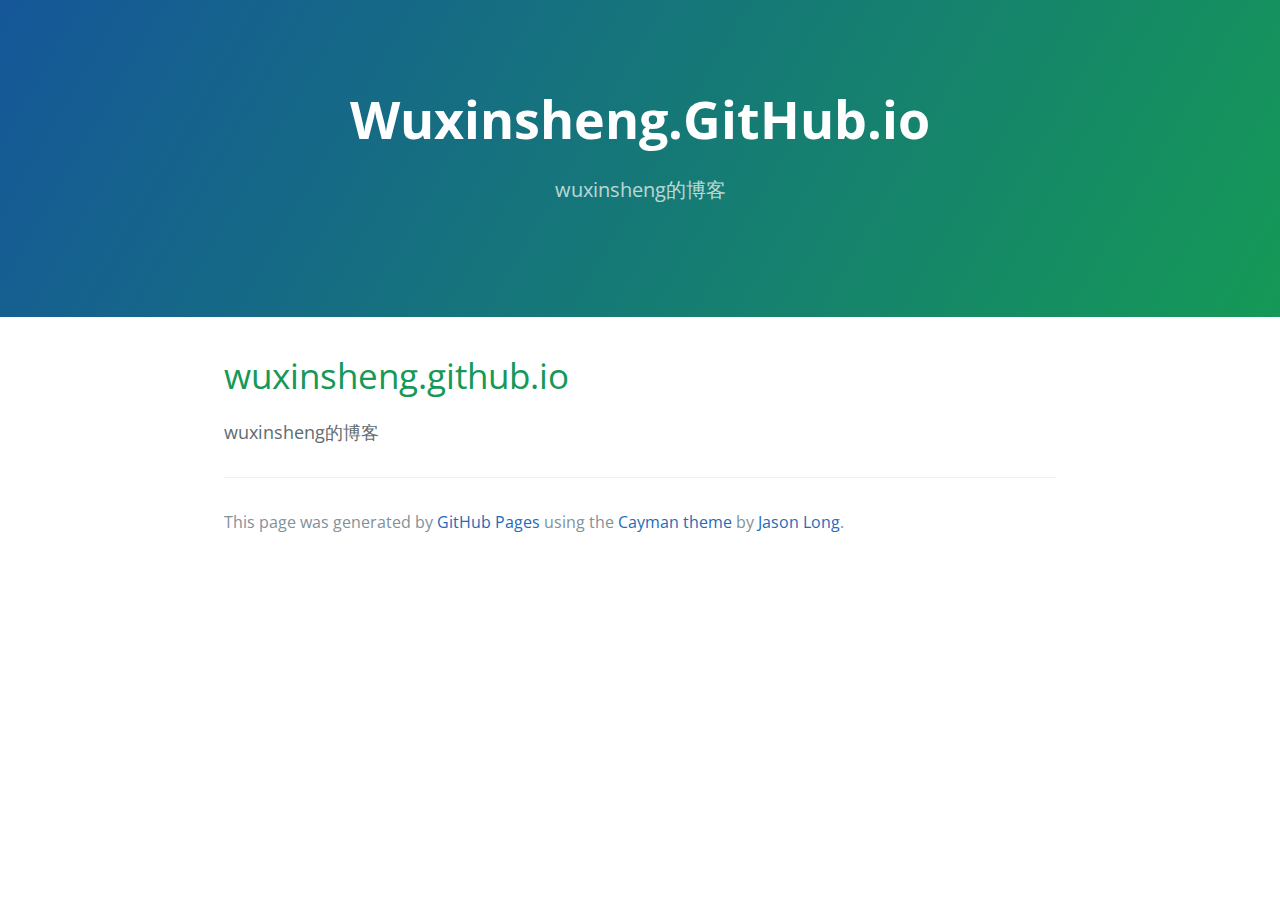
==== index.html @ 2606bebb "Replace master branch with page content via GitHub" ====
<!DOCTYPE html>
<html lang="en-us">
  <head>
    <meta charset="UTF-8">
    <title>Wuxinsheng.GitHub.io by wuxinsheng</title>
    <meta name="viewport" content="width=device-width, initial-scale=1">
    <link rel="stylesheet" type="text/css" href="stylesheets/normalize.css" media="screen">
    <link href='https://fonts.googleapis.com/css?family=Open+Sans:400,700' rel='stylesheet' type='text/css'>
    <link rel="stylesheet" type="text/css" href="stylesheets/stylesheet.css" media="screen">
    <link rel="stylesheet" type="text/css" href="stylesheets/github-light.css" media="screen">
  </head>
  <body>
    <section class="page-header">
      <h1 class="project-name">Wuxinsheng.GitHub.io</h1>
      <h2 class="project-tagline">wuxinsheng的博客</h2>
    </section>

    <section class="main-content">
      <h1>
<a id="wuxinshenggithubio" class="anchor" href="#wuxinshenggithubio" aria-hidden="true"><span aria-hidden="true" class="octicon octicon-link"></span></a>wuxinsheng.github.io</h1>

<p>wuxinsheng的博客</p>

      <footer class="site-footer">

        <span class="site-footer-credits">This page was generated by <a href="https://pages.github.com">GitHub Pages</a> using the <a href="https://github.com/jasonlong/cayman-theme">Cayman theme</a> by <a href="https://twitter.com/jasonlong">Jason Long</a>.</span>
      </footer>

    </section>

  
  </body>
</html>
---- stylesheets/stylesheet.css ----
* {
  box-sizing: border-box; }

body {
  padding: 0;
  margin: 0;
  font-family: "Open Sans", "Helvetica Neue", Helvetica, Arial, sans-serif;
  font-size: 16px;
  line-height: 1.5;
  color: #606c71; }

a {
  color: #1e6bb8;
  text-decoration: none; }
  a:hover {
    text-decoration: underline; }

.btn {
  display: inline-block;
  margin-bottom: 1rem;
  color: rgba(255, 255, 255, 0.7);
  background-color: rgba(255, 255, 255, 0.08);
  border-color: rgba(255, 255, 255, 0.2);
  border-style: solid;
  border-width: 1px;
  border-radius: 0.3rem;
  transition: color 0.2s, background-color 0.2s, border-color 0.2s; }
  .btn + .btn {
    margin-left: 1rem; }

.btn:hover {
  color: rgba(255, 255, 255, 0.8);
  text-decoration: none;
  background-color: rgba(255, 255, 255, 0.2);
  border-color: rgba(255, 255, 255, 0.3); }

@media screen and (min-width: 64em) {
  .btn {
    padding: 0.75rem 1rem; } }

@media screen and (min-width: 42em) and (max-width: 64em) {
  .btn {
    padding: 0.6rem 0.9rem;
    font-size: 0.9rem; } }

@media screen and (max-width: 42em) {
  .btn {
    display: block;
    width: 100%;
    padding: 0.75rem;
    font-size: 0.9rem; }
    .btn + .btn {
      margin-top: 1rem;
      margin-left: 0; } }

.page-header {
  color: #fff;
  text-align: center;
  background-color: #159957;
  background-image: linear-gradient(120deg, #155799, #159957); }

@media screen and (min-width: 64em) {
  .page-header {
    padding: 5rem 6rem; } }

@media screen and (min-width: 42em) and (max-width: 64em) {
  .page-header {
    padding: 3rem 4rem; } }

@media screen and (max-width: 42em) {
  .page-header {
    padding: 2rem 1rem; } }

.project-name {
  margin-top: 0;
  margin-bottom: 0.1rem; }

@media screen and (min-width: 64em) {
  .project-name {
    font-size: 3.25rem; } }

@media screen and (min-width: 42em) and (max-width: 64em) {
  .project-name {
    font-size: 2.25rem; } }

@media screen and (max-width: 42em) {
  .project-name {
    font-size: 1.75rem; } }

.project-tagline {
  margin-bottom: 2rem;
  font-weight: normal;
  opacity: 0.7; }

@media screen and (min-width: 64em) {
  .project-tagline {
    font-size: 1.25rem; } }

@media screen and (min-width: 42em) and (max-width: 64em) {
  .project-tagline {
    font-size: 1.15rem; } }

@media screen and (max-width: 42em) {
  .project-tagline {
    font-size: 1rem; } }

.main-content :first-child {
  margin-top: 0; }
.main-content img {
  max-width: 100%; }
.main-content h1, .main-content h2, .main-content h3, .main-content h4, .main-content h5, .main-content h6 {
  margin-top: 2rem;
  margin-bottom: 1rem;
  font-weight: normal;
  color: #159957; }
.main-content p {
  margin-bottom: 1em; }
.main-content code {
  padding: 2px 4px;
  font-family: Consolas, "Liberation Mono", Menlo, Courier, monospace;
  font-size: 0.9rem;
  color: #383e41;
  background-color: #f3f6fa;
  border-radius: 0.3rem; }
.main-content pre {
  padding: 0.8rem;
  margin-top: 0;
  margin-bottom: 1rem;
  font: 1rem Consolas, "Liberation Mono", Menlo, Courier, monospace;
  color: #567482;
  word-wrap: normal;
  background-color: #f3f6fa;
  border: solid 1px #dce6f0;
  border-radius: 0.3rem; }
  .main-content pre > code {
    padding: 0;
    margin: 0;
    font-size: 0.9rem;
    color: #567482;
    word-break: normal;
    white-space: pre;
    background: transparent;
    border: 0; }
.main-content .highlight {
  margin-bottom: 1rem; }
  .main-content .highlight pre {
    margin-bottom: 0;
    word-break: normal; }
.main-content .highlight pre, .main-content pre {
  padding: 0.8rem;
  overflow: auto;
  font-size: 0.9rem;
  line-height: 1.45;
  border-radius: 0.3rem; }
.main-content pre code, .main-content pre tt {
  display: inline;
  max-width: initial;
  padding: 0;
  margin: 0;
  overflow: initial;
  line-height: inherit;
  word-wrap: normal;
  background-color: transparent;
  border: 0; }
  .main-content pre code:before, .main-content pre code:after, .main-content pre tt:before, .main-content pre tt:after {
    content: normal; }
.main-content ul, .main-content ol {
  margin-top: 0; }
.main-content blockquote {
  padding: 0 1rem;
  margin-left: 0;
  color: #819198;
  border-left: 0.3rem solid #dce6f0; }
  .main-content blockquote > :first-child {
    margin-top: 0; }
  .main-content blockquote > :last-child {
    margin-bottom: 0; }
.main-content table {
  display: block;
  width: 100%;
  overflow: auto;
  word-break: normal;
  word-break: keep-all; }
  .main-content table th {
    font-weight: bold; }
  .main-content table th, .main-content table td {
    padding: 0.5rem 1rem;
    border: 1px solid #e9ebec; }
.main-content dl {
  padding: 0; }
  .main-content dl dt {
    padding: 0;
    margin-top: 1rem;
    font-size: 1rem;
    font-weight: bold; }
  .main-content dl dd {
    padding: 0;
    margin-bottom: 1rem; }
.main-content hr {
  height: 2px;
  padding: 0;
  margin: 1rem 0;
  background-color: #eff0f1;
  border: 0; }

@media screen and (min-width: 64em) {
  .main-content {
    max-width: 64rem;
    padding: 2rem 6rem;
    margin: 0 auto;
    font-size: 1.1rem; } }

@media screen and (min-width: 42em) and (max-width: 64em) {
  .main-content {
    padding: 2rem 4rem;
    font-size: 1.1rem; } }

@media screen and (max-width: 42em) {
  .main-content {
    padding: 2rem 1rem;
    font-size: 1rem; } }

.site-footer {
  padding-top: 2rem;
  margin-top: 2rem;
  border-top: solid 1px #eff0f1; }

.site-footer-owner {
  display: block;
  font-weight: bold; }

.site-footer-credits {
  color: #819198; }

@media screen and (min-width: 64em) {
  .site-footer {
    font-size: 1rem; } }

@media screen and (min-width: 42em) and (max-width: 64em) {
  .site-footer {
    font-size: 1rem; } }

@media screen and (max-width: 42em) {
  .site-footer {
    font-size: 0.9rem; } }
---- stylesheets/github-light.css ----
/*
   Copyright 2014 GitHub Inc.

   Licensed under the Apache License, Version 2.0 (the "License");
   you may not use this file except in compliance with the License.
   You may obtain a copy of the License at

       http://www.apache.org/licenses/LICENSE-2.0

   Unless required by applicable law or agreed to in writing, software
   distributed under the License is distributed on an "AS IS" BASIS,
   WITHOUT WARRANTIES OR CONDITIONS OF ANY KIND, either express or implied.
   See the License for the specific language governing permissions and
   limitations under the License.

*/

.pl-c /* comment */ {
  color: #969896;
}

.pl-c1      /* constant, markup.raw, meta.diff.header, meta.module-reference, meta.property-name, support, support.constant, support.variable, variable.other.constant */,
.pl-s .pl-v /* string variable */ {
  color: #0086b3;
}

.pl-e  /* entity */,
.pl-en /* entity.name */ {
  color: #795da3;
}

.pl-s .pl-s1 /* string source */,
.pl-smi      /* storage.modifier.import, storage.modifier.package, storage.type.java, variable.other, variable.parameter.function */ {
  color: #333;
}

.pl-ent /* entity.name.tag */ {
  color: #63a35c;
}

.pl-k /* keyword, storage, storage.type */ {
  color: #a71d5d;
}

.pl-pds              /* punctuation.definition.string, string.regexp.character-class */,
.pl-s                /* string */,
.pl-s .pl-pse .pl-s1 /* string punctuation.section.embedded source */,
.pl-sr               /* string.regexp */,
.pl-sr .pl-cce       /* string.regexp constant.character.escape */,
.pl-sr .pl-sra       /* string.regexp string.regexp.arbitrary-repitition */,
.pl-sr .pl-sre       /* string.regexp source.ruby.embedded */ {
  color: #183691;
}

.pl-v /* variable */ {
  color: #ed6a43;
}

.pl-id /* invalid.deprecated */ {
  color: #b52a1d;
}

.pl-ii /* invalid.illegal */ {
  background-color: #b52a1d;
  color: #f8f8f8;
}

.pl-sr .pl-cce /* string.regexp constant.character.escape */ {
  color: #63a35c;
  font-weight: bold;
}

.pl-ml /* markup.list */ {
  color: #693a17;
}

.pl-mh        /* markup.heading */,
.pl-mh .pl-en /* markup.heading entity.name */,
.pl-ms        /* meta.separator */ {
  color: #1d3e81;
  font-weight: bold;
}

.pl-mq /* markup.quote */ {
  color: #008080;
}

.pl-mi /* markup.italic */ {
  color: #333;
  font-style: italic;
}

.pl-mb /* markup.bold */ {
  color: #333;
  font-weight: bold;
}

.pl-md /* markup.deleted, meta.diff.header.from-file */ {
  background-color: #ffecec;
  color: #bd2c00;
}

.pl-mi1 /* markup.inserted, meta.diff.header.to-file */ {
  background-color: #eaffea;
  color: #55a532;
}

.pl-mdr /* meta.diff.range */ {
  color: #795da3;
  font-weight: bold;
}

.pl-mo /* meta.output */ {
  color: #1d3e81;
}
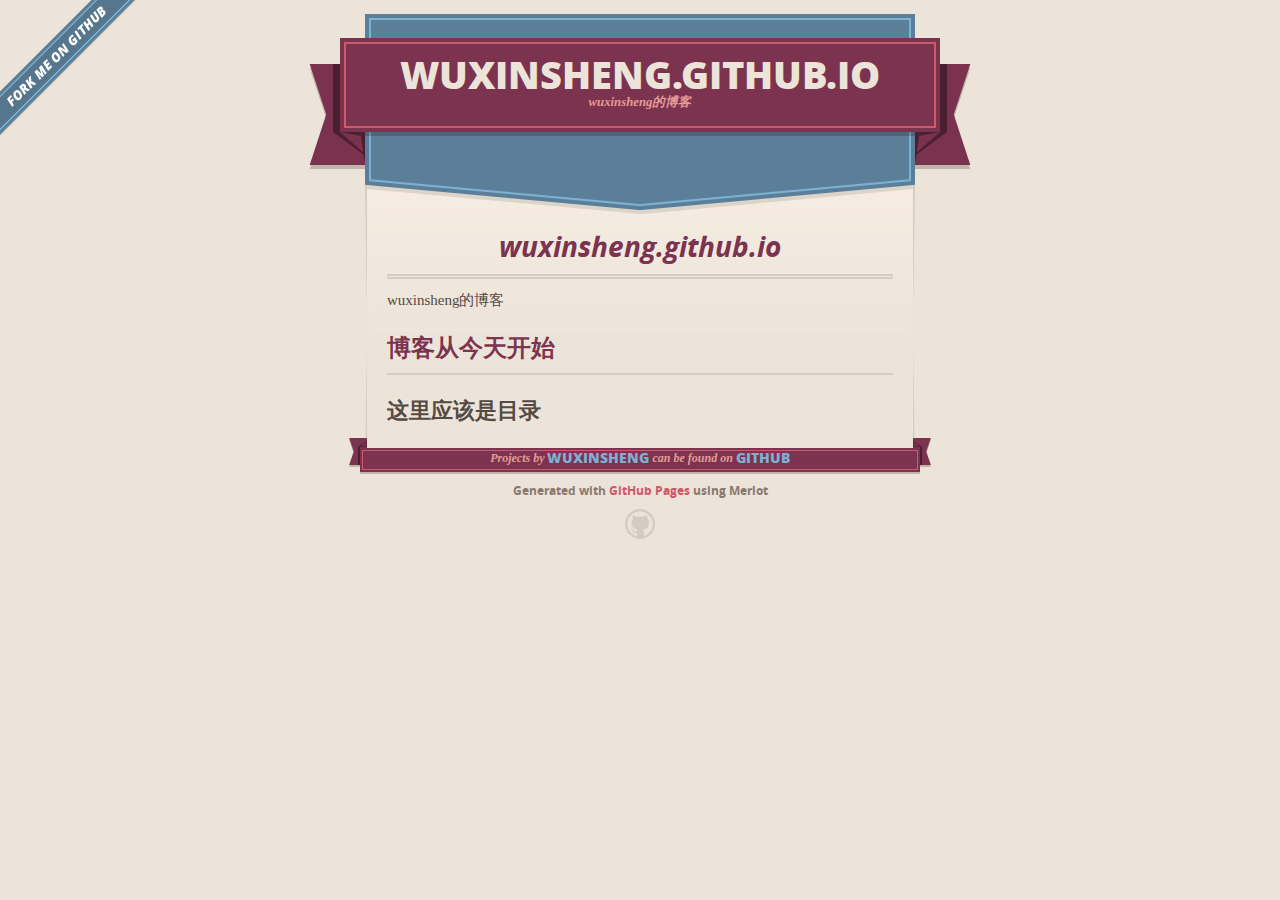
==== commit aa5deb28: "Replace master branch with page content via GitHub" ====
--- a/index.html
+++ b/index.html
@@ -1,33 +1,76 @@
 <!DOCTYPE html>
-<html lang="en-us">
+<html>
   <head>
-    <meta charset="UTF-8">
+    <meta charset='utf-8'>
+    <meta http-equiv="X-UA-Compatible" content="chrome=1">
+    <meta name="viewport" content="width=640">
+
+    <link rel="stylesheet" href="stylesheets/core.css" media="screen">
+    <link rel="stylesheet" href="stylesheets/mobile.css" media="handheld, only screen and (max-device-width:640px)">
+    <link rel="stylesheet" href="stylesheets/github-light.css">
+
+    <script type="text/javascript" src="javascripts/modernizr.js"></script>
+    <script type="text/javascript" src="https://ajax.googleapis.com/ajax/libs/jquery/1.7.1/jquery.min.js"></script>
+    <script type="text/javascript" src="javascripts/headsmart.min.js"></script>
+    <script type="text/javascript">
+      $(document).ready(function () {
+        $('#main_content').headsmart()
+      })
+    </script>
     <title>Wuxinsheng.GitHub.io by wuxinsheng</title>
-    <meta name="viewport" content="width=device-width, initial-scale=1">
-    <link rel="stylesheet" type="text/css" href="stylesheets/normalize.css" media="screen">
-    <link href='https://fonts.googleapis.com/css?family=Open+Sans:400,700' rel='stylesheet' type='text/css'>
-    <link rel="stylesheet" type="text/css" href="stylesheets/stylesheet.css" media="screen">
-    <link rel="stylesheet" type="text/css" href="stylesheets/github-light.css" media="screen">
   </head>
+
   <body>
-    <section class="page-header">
-      <h1 class="project-name">Wuxinsheng.GitHub.io</h1>
-      <h2 class="project-tagline">wuxinsheng的博客</h2>
-    </section>
+    <a id="forkme_banner" href="https://github.com/wuxinsheng">View on GitHub</a>
+    <div class="shell">
 
-    <section class="main-content">
-      <h1>
+      <header>
+        <span class="ribbon-outer">
+          <span class="ribbon-inner">
+            <h1>Wuxinsheng.GitHub.io</h1>
+            <h2>wuxinsheng的博客</h2>
+          </span>
+          <span class="left-tail"></span>
+          <span class="right-tail"></span>
+        </span>
+      </header>
+
+      <div id="no-downloads">
+        <span class="inner">
+        </span>
+      </div>
+
+
+      <span class="banner-fix"></span>
+
+
+      <section id="main_content">
+        <h1>
 <a id="wuxinshenggithubio" class="anchor" href="#wuxinshenggithubio" aria-hidden="true"><span aria-hidden="true" class="octicon octicon-link"></span></a>wuxinsheng.github.io</h1>
 
 <p>wuxinsheng的博客</p>
 
-      <footer class="site-footer">
+<h2>
+<a id="博客从今天开始" class="anchor" href="#%E5%8D%9A%E5%AE%A2%E4%BB%8E%E4%BB%8A%E5%A4%A9%E5%BC%80%E5%A7%8B" aria-hidden="true"><span aria-hidden="true" class="octicon octicon-link"></span></a>博客从今天开始</h2>
 
-        <span class="site-footer-credits">This page was generated by <a href="https://pages.github.com">GitHub Pages</a> using the <a href="https://github.com/jasonlong/cayman-theme">Cayman theme</a> by <a href="https://twitter.com/jasonlong">Jason Long</a>.</span>
+<h3>
+<a id="这里应该是目录" class="anchor" href="#%E8%BF%99%E9%87%8C%E5%BA%94%E8%AF%A5%E6%98%AF%E7%9B%AE%E5%BD%95" aria-hidden="true"><span aria-hidden="true" class="octicon octicon-link"></span></a>这里应该是目录</h3>
+      </section>
+
+      <footer>
+        <span class="ribbon-outer">
+          <span class="ribbon-inner">
+            <p>Projects by <a href="https://github.com/wuxinsheng">wuxinsheng</a> can be found on <a href="https://github.com/wuxinsheng">GitHub</a></p>
+          </span>
+          <span class="left-tail"></span>
+          <span class="right-tail"></span>
+        </span>
+        <p>Generated with <a href="https://pages.github.com">GitHub Pages</a> using Merlot</p>
+        <span class="octocat"></span>
       </footer>
 
-    </section>
+    </div>
 
-  
+    
   </body>
 </html>
--- a/stylesheets/core.css
+++ b/stylesheets/core.css
@@ -0,0 +1,3 @@
+@import url("screen.css");
+@import url("non-screen.css") handheld;
+@import url("non-screen.css") only screen and (max-device-width:640px);--- a/stylesheets/mobile.css
+++ b/stylesheets/mobile.css
@@ -0,0 +1,510 @@
+/* Generated by Font Squirrel (http://www.fontsquirrel.com) on February 9, 2012 */
+
+
+@font-face {
+  font-family: 'Open Sans';
+  src: url('../fonts/opensans-regular-webfont.eot');
+  src: url('../fonts/opensans-regular-webfont.eot?#iefix') format('embedded-opentype'),
+       url('../fonts/opensans-regular-webfont.woff') format('woff'),
+       url('../fonts/opensans-regular-webfont.ttf') format('truetype'),
+       url('../fonts/opensans-regular-webfont.svg#OpenSansRegular') format('svg');
+  font-weight: normal;
+  font-style: normal;
+}
+
+@font-face {
+  font-family: 'Open Sans';
+  src: url('../fonts/opensans-italic-webfont.eot');
+  src: url('../fonts/opensans-italic-webfont.eot?#iefix') format('embedded-opentype'),
+       url('../fonts/opensans-italic-webfont.woff') format('woff'),
+       url('../fonts/opensans-italic-webfont.ttf') format('truetype'),
+       url('../fonts/opensans-italic-webfont.svg#OpenSansItalic') format('svg');
+  font-weight: normal;
+  font-style: italic;
+}
+
+@font-face {
+  font-family: 'Open Sans';
+  src: url('../fonts/opensans-bold-webfont.eot');
+  src: url('../fonts/opensans-bold-webfont.eot?#iefix') format('embedded-opentype'),
+       url('../fonts/opensans-bold-webfont.woff') format('woff'),
+       url('../fonts/opensans-bold-webfont.ttf') format('truetype'),
+       url('../fonts/opensans-bold-webfont.svg#OpenSansBold') format('svg');
+  font-weight: bold;
+  font-style: normal;
+}
+
+@font-face {
+  font-family: 'Open Sans';
+  src: url('../fonts/opensans-bolditalic-webfont.eot');
+  src: url('../fonts/opensans-bolditalic-webfont.eot?#iefix') format('embedded-opentype'),
+       url('../fonts/opensans-bolditalic-webfont.woff') format('woff'),
+       url('../fonts/opensans-bolditalic-webfont.ttf') format('truetype'),
+       url('../fonts/opensans-bolditalic-webfont.svg#OpenSansBoldItalic') format('svg');
+  font-weight: bold;
+  font-style: italic;
+}
+
+@font-face {
+  font-family: 'Open Sans';
+  src: url('../fonts/opensans-extrabold-webfont.eot');
+  src: url('../fonts/opensans-extrabold-webfont.eot?#iefix') format('embedded-opentype'),
+       url('../fonts/opensans-extrabold-webfont.woff') format('woff'),
+       url('../fonts/opensans-extrabold-webfont.ttf') format('truetype'),
+       url('../fonts/opensans-extrabold-webfont.svg#OpenSansExtrabold') format('svg');
+  font-weight: bolder;
+  font-style: normal;
+}
+
+
+/* http://meyerweb.com/eric/tools/css/reset/ 
+   v2.0 | 20110126
+   License: none (public domain)
+*/
+
+html, body, div, span, applet, object, iframe,
+h1, h2, h3, h4, h5, h6, p, blockquote, pre,
+a, abbr, acronym, address, big, cite, code,
+del, dfn, em, img, ins, kbd, q, s, samp,
+small, strike, strong, sub, sup, tt, var,
+b, u, i, center,
+dl, dt, dd, ol, ul, li,
+fieldset, form, label, legend,
+table, caption, tbody, tfoot, thead, tr, th, td,
+article, aside, canvas, details, embed, 
+figure, figcaption, footer, header, hgroup, 
+menu, nav, output, ruby, section, summary,
+time, mark, audio, video {
+  margin: 0;
+  padding: 0;
+  border: 0;
+  font-size: 100%;
+  font: inherit;
+  vertical-align: baseline;
+}
+/* HTML5 display-role reset for older browsers */
+article, aside, details, figcaption, figure, 
+footer, header, hgroup, menu, nav, section {
+  display: block;
+}
+body {
+  line-height: 1;
+}
+ol, ul {
+  list-style: none;
+}
+blockquote, q {
+  quotes: none;
+}
+blockquote:before, blockquote:after,
+q:before, q:after {
+  content: '';
+  content: none;
+}
+table {
+  border-collapse: collapse;
+  border-spacing: 0;
+}
+
+header, footer, section {
+  display: block;
+  position: relative;
+}
+
+/* STYLES */
+
+div.shell {
+  display: block;
+  width: 640px;
+  margin: 0 auto;
+}
+
+a#forkme_banner {
+  display: none;
+}
+
+/* header */
+
+header {
+  position: relative;
+  z-index: 2;
+  margin: 0;
+  max-width: 640px;
+  top: 51px;
+}
+
+header span.ribbon-inner {
+  position: relative;
+  display: block;
+  background-color: #cd596b;
+  border: 8px solid #7c334f;
+  padding: 6px;
+  z-index: 1;
+}
+
+header span.left-tail, header span.right-tail {
+  position: relative;
+  display: block;
+  width: 19px;
+  height: 10px;
+  background: transparent url(../images/ribbon-tail-sprite-2x.png) 0 0 no-repeat;
+  position: absolute;
+  bottom: -10px;
+  z-index: 0;
+}
+
+header span.left-tail {
+  background-position: 0 0;
+  left: 0;
+}
+
+header span.right-tail {
+  background-position: -19px 0;
+  right: 0;
+}
+
+header h1 {
+  background-color: #7c334f;
+  font-size: 2em;
+  font-weight: bolder;
+  font-style: normal;
+  text-transform: uppercase;
+  color: #ece4d8;
+  text-align: center;
+  line-height:1;  
+  padding: 14px 20px 0;
+}
+
+header h2 {
+  background-color: #7c334f;
+  font: bold italic .85em/1.5 Georgia, Times, “Times New Roman”, serif;
+  color: #e69b95;
+  padding-bottom: 14px;
+  margin-top: -3px;
+  text-align: center;
+}
+
+section#downloads {
+  position: relative;
+  display: block;
+  height: 171px;
+  width: 602px;
+  padding-bottom: 150px;
+  margin: 51px auto -250px;
+  z-index: 1;
+  background: transparent url(../images/shield.png) center 0 no-repeat;
+}
+
+section#downloads a {
+  display: none;
+}
+
+span.banner-fix {
+  background: transparent url(../images/shield-fallback.png) center top no-repeat;
+  display: block;
+  height: 31px;
+  position: absolute;
+  width: 640px;
+  top: 20px;
+
+}
+
+section#main_content {
+  z-index: 2;
+  padding: 20px 40px 0;
+  min-height:185px;
+}
+
+/* footer */
+
+footer {
+  background: none;
+  padding-top: 104px;
+  margin: -94px auto 40px;
+  max-width:640px;
+  text-align: center;
+}
+
+footer span.ribbon-outer {
+  display: block;
+  position: relative;
+  border-bottom: 2px solid #bdb6ad;
+}
+
+footer span.ribbon-inner {
+  position: relative;
+  display: block;
+  background-color: #cd596b;
+  border: 8px solid #7c334f;
+  padding: 6px;
+  z-index: 1;
+}
+
+footer p {
+  font-family: 'Open Sans', sans-serif;
+  font-weight: bold;
+  font-size: .6em;
+  color: #8b786f;
+}
+
+footer a {
+  color: #cd596b;
+}
+
+footer span.ribbon-inner p {
+  background-color: #7c334f;
+  margin: 0;
+  color: #e69b95;
+  font: bold italic 22px/1 Georgia, Times, “Times New Roman”, serif;
+  height: auto;
+  line-height: 1.1;
+  padding: 20px 0px 10px;
+}
+
+footer span.ribbon-inner a {
+  display: block;
+  position: relative;
+  bottom: 0;
+  color: #7eb0d2;
+  font-family: 'Open Sans', sans-serif;
+  text-transform: uppercase;
+  font-style: normal;
+  font-weight: bolder;
+  font-size: 38px;
+  padding-bottom: 10px;
+}
+
+footer span.ribbon-inner a:hover {
+  color: #7eb0d2;
+}
+
+footer span.left-tail, footer span.right-tail {
+  position: relative;
+  display: block;
+  width: 23px;
+  height: 126px;
+  background: transparent url(../images/small-ribbon-tail-sprite-2x.png) 0 0 no-repeat;
+  position: absolute;
+  top: -126px;
+  z-index: 0;
+}
+
+footer span.left-tail {
+  background-position: 0 0;
+  left: 0;
+}
+
+footer span.right-tail {
+  background-position: -23px 0;
+  right: 0;
+}
+
+footer span.octocat {
+  background: transparent url(../images/octocat-2x.png) 0 0 no-repeat;
+  display: block;
+  width: 60px;
+  height: 60px;
+  margin: 20px auto 0;}
+
+/* content */
+
+body {
+  background: #ece4d8;
+  font: normal normal 30px/1.5 Georgia, Palatino,” Palatino Linotype”, Times, “Times New Roman”, serif;
+  color: #544943;
+  -webkit-font-smoothing: antialiased;
+}
+
+a, a:hover {
+  color: #417090;
+}
+
+a {
+  text-decoration: none;
+}
+
+a:hover {
+  text-decoration: underline;
+}
+
+h1,h2,h3,h4,h5,h6 {
+  font-family: 'Open Sans', sans-serif;
+  font-weight: bold;
+}
+
+p {
+  margin: .7em 0 0;
+}
+
+strong {
+  font-weight: bold;
+}
+
+em {
+  font-style: italic;
+}
+
+ol {
+  margin: .7em 0;
+  list-style-type: decimal;
+  padding-left: 1.35em;
+}
+
+ul {
+  margin: .7em 0;
+  padding-left: 1.35em;
+}
+
+ul li {
+  padding-left: 20px;
+  background: transparent url(../images/chevron-2x.png) left 15px no-repeat;
+}
+
+blockquote {
+  font-family: 'Open Sans', sans-serif;
+  margin: 20px 0;
+  color: #8b786f;
+  padding-left: 1.35em;
+  background: transparent url('../images/blockquote-gfx-2x.png') 0 8px no-repeat;
+}
+
+img {
+  -webkit-box-shadow: 0px 4px 0px #bdb6ad;
+  -moz-box-shadow: 0px 4px 0px #bdb6ad;
+  box-shadow: 0px 4px 0px #bdb6ad;
+  border: 4px solid #fff6e9;
+  max-width: 556px;
+}
+
+hr {
+  border: none;
+  outline: none;
+  height: 42px;
+  background: transparent url('../images/hr-2x.jpg') center center repeat-x;
+  margin: 0 0 20px;
+}
+
+code {
+  background: #fff6e9;
+  font: normal normal .9em/1.7 "Lucida Sans Typewriter", "Lucida Console", Monaco, "Bitstream Vera Sans Mono", monospace;
+  padding: 0 5px 1px;
+}
+
+pre {
+  margin: 10px 0 20px;
+  padding: .7em;
+  background: #fff6e9;
+  border-bottom: 4px solid #bdb6ad;
+  font: normal normal .9em/1.7 "Lucida Sans Typewriter", "Lucida Console", Monaco, "Bitstream Vera Sans Mono", monospace;
+  overflow: auto;
+}
+
+table {
+  background: #fff6e9;
+  display: table;
+  width: 100%;
+  border-collapse: separate;
+  border-bottom: 4px solid #bdb6ad;
+  margin: 10px 0;
+}
+
+tr {
+  display: table-row;
+}
+
+th {
+  display: table-cell;
+  padding: 2px 10px;
+  border: solid #ece4d8;
+  border-width: 0 4px 4px 0;
+  color: #cd596b;
+  font-family: 'Open Sans', sans-serif;
+  font-weight: bold;
+  font-size: .85em;
+}
+
+td {
+  display: table-cell;
+  padding: 0 .7em;
+  border: solid #ece4d8;
+  border-width: 0 4px 4px 0;
+}
+
+td:last-child, th:last-child {
+  border-right: none;
+}
+
+tr:last-child td {
+  border-bottom: none;
+}
+
+dl {
+  margin: .7em 0 20px;
+}
+
+dt {
+  font-family: 'Open Sans', sans-serif;
+  font-weight: bold;
+}
+
+dd {
+  padding-left: 1.35em;
+}
+
+dd p:first-child {
+  margin-top: 0;
+}
+
+/* Content based headers */
+
+#main_content > .header-level-1:first-child,
+#main_content > .header-level-2:first-child,
+#main_content > .header-level-3:first-child,
+#main_content > .header-level-4:first-child,
+#main_content > .header-level-5:first-child,
+#main_content > .header-level-6:first-child {
+  margin-top: 0;
+}
+
+.header-level-1 {
+  font-size: 1.85em;
+  border-bottom: .2em double #d3ccc1;
+  color: #7c334f;
+  text-align: center;
+  font-style: italic;
+  margin: 1.1em 0 .38em;
+  line-height: 1.2;
+  padding-bottom: 10px
+}
+
+.header-level-2 {
+  font-size: 1.58em;
+  color: #7c334f;
+  margin: .95em 0 .5em;
+  border-bottom: .1em solid #D3CCC1;
+  line-height: 1.2;
+  padding-bottom: 10px
+}
+
+.header-level-3 {
+  margin: 20px 0 10px;
+  font-size: 1.45em;
+}
+
+.header-level-4 {
+  margin: .6em 0;
+  font-size: 1.2em;
+  color: #cd596b;
+}
+
+.header-level-5 {
+  margin: .7em 0;
+  font-size: 1em;
+  color: #8b786f;
+}
+
+.header-level-6 {
+  margin: .8em 0;
+  font-size: .85em;
+  font-style: italic;
+}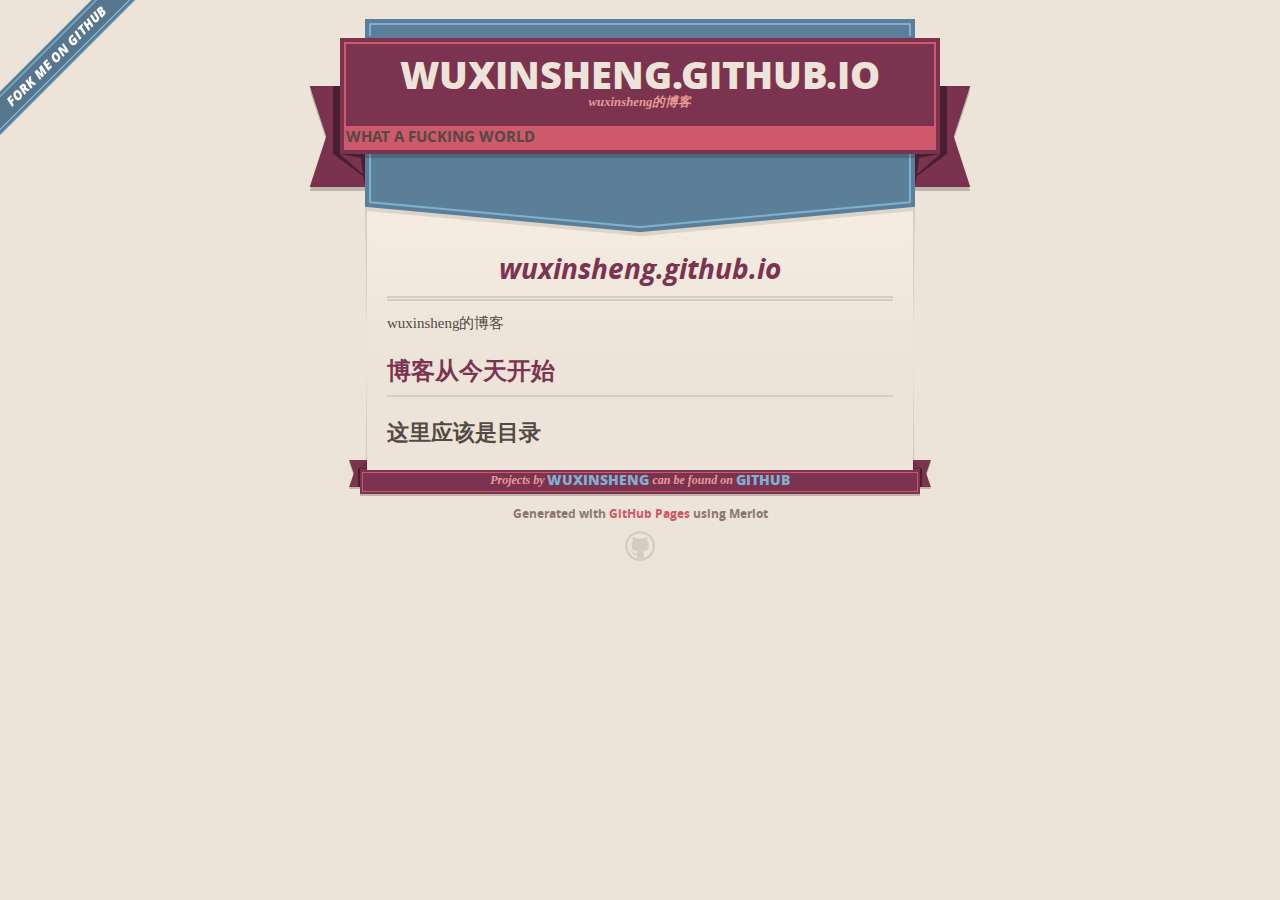
==== commit 6a42dda4: "Update index.html" ====
--- a/index.html
+++ b/index.html
@@ -29,6 +29,7 @@
           <span class="ribbon-inner">
             <h1>Wuxinsheng.GitHub.io</h1>
             <h2>wuxinsheng的博客</h2>
+            <h3>WHAT A FUCKING WORLD</h3>
           </span>
           <span class="left-tail"></span>
           <span class="right-tail"></span>
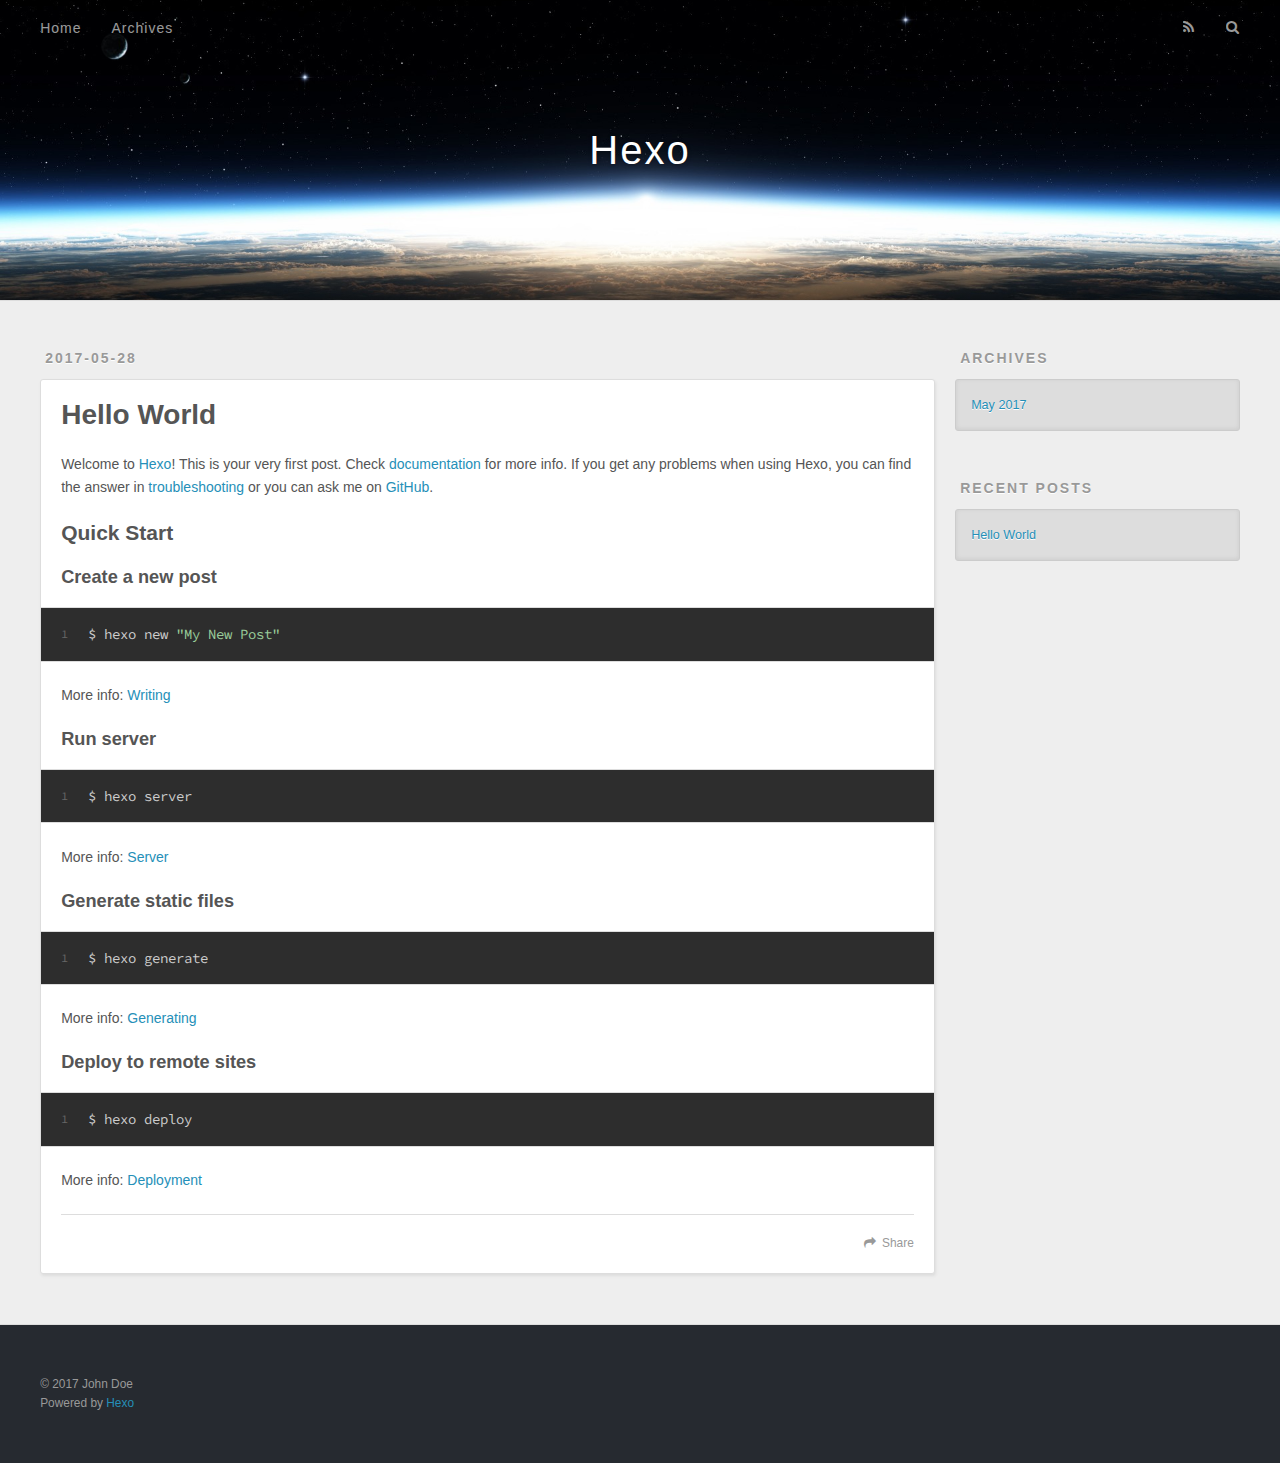
==== commit 4ee406f2: "Site updated: 2017-05-28 00:09:12" ====
--- a/index.html
+++ b/index.html
@@ -1,77 +1,180 @@
 <!DOCTYPE html>
 <html>
-  <head>
-    <meta charset='utf-8'>
-    <meta http-equiv="X-UA-Compatible" content="chrome=1">
-    <meta name="viewport" content="width=640">
+<head>
+  <meta charset="utf-8">
+  
+  <title>Hexo</title>
+  <meta name="viewport" content="width=device-width, initial-scale=1, maximum-scale=1">
+  <meta property="og:type" content="website">
+<meta property="og:title" content="Hexo">
+<meta property="og:url" content="http://yoursite.com/index.html">
+<meta property="og:site_name" content="Hexo">
+<meta name="twitter:card" content="summary">
+<meta name="twitter:title" content="Hexo">
+  
+    <link rel="alternate" href="/atom.xml" title="Hexo" type="application/atom+xml">
+  
+  
+    <link rel="icon" href="/favicon.png">
+  
+  
+    <link href="//fonts.googleapis.com/css?family=Source+Code+Pro" rel="stylesheet" type="text/css">
+  
+  <link rel="stylesheet" href="/css/style.css">
+  
 
-    <link rel="stylesheet" href="stylesheets/core.css" media="screen">
-    <link rel="stylesheet" href="stylesheets/mobile.css" media="handheld, only screen and (max-device-width:640px)">
-    <link rel="stylesheet" href="stylesheets/github-light.css">
+</head>
 
-    <script type="text/javascript" src="javascripts/modernizr.js"></script>
-    <script type="text/javascript" src="https://ajax.googleapis.com/ajax/libs/jquery/1.7.1/jquery.min.js"></script>
-    <script type="text/javascript" src="javascripts/headsmart.min.js"></script>
-    <script type="text/javascript">
-      $(document).ready(function () {
-        $('#main_content').headsmart()
-      })
-    </script>
-    <title>Wuxinsheng.GitHub.io by wuxinsheng</title>
-  </head>
+<body>
+  <div id="container">
+    <div id="wrap">
+      <header id="header">
+  <div id="banner"></div>
+  <div id="header-outer" class="outer">
+    <div id="header-title" class="inner">
+      <h1 id="logo-wrap">
+        <a href="/" id="logo">Hexo</a>
+      </h1>
+      
+    </div>
+    <div id="header-inner" class="inner">
+      <nav id="main-nav">
+        <a id="main-nav-toggle" class="nav-icon"></a>
+        
+          <a class="main-nav-link" href="/">Home</a>
+        
+          <a class="main-nav-link" href="/archives">Archives</a>
+        
+      </nav>
+      <nav id="sub-nav">
+        
+          <a id="nav-rss-link" class="nav-icon" href="/atom.xml" title="RSS Feed"></a>
+        
+        <a id="nav-search-btn" class="nav-icon" title="Search"></a>
+      </nav>
+      <div id="search-form-wrap">
+        <form action="//google.com/search" method="get" accept-charset="UTF-8" class="search-form"><input type="search" name="q" class="search-form-input" placeholder="Search"><button type="submit" class="search-form-submit">&#xF002;</button><input type="hidden" name="sitesearch" value="http://yoursite.com"></form>
+      </div>
+    </div>
+  </div>
+</header>
+      <div class="outer">
+        <section id="main">
+  
+    <article id="post-hello-world" class="article article-type-post" itemscope itemprop="blogPost">
+  <div class="article-meta">
+    <a href="/2017/05/28/hello-world/" class="article-date">
+  <time datetime="2017-05-27T16:01:29.000Z" itemprop="datePublished">2017-05-28</time>
+</a>
+    
+  </div>
+  <div class="article-inner">
+    
+    
+      <header class="article-header">
+        
+  
+    <h1 itemprop="name">
+      <a class="article-title" href="/2017/05/28/hello-world/">Hello World</a>
+    </h1>
+  
 
-  <body>
-    <a id="forkme_banner" href="https://github.com/wuxinsheng">View on GitHub</a>
-    <div class="shell">
+      </header>
+    
+    <div class="article-entry" itemprop="articleBody">
+      
+        <p>Welcome to <a href="https://hexo.io/" target="_blank" rel="external">Hexo</a>! This is your very first post. Check <a href="https://hexo.io/docs/" target="_blank" rel="external">documentation</a> for more info. If you get any problems when using Hexo, you can find the answer in <a href="https://hexo.io/docs/troubleshooting.html" target="_blank" rel="external">troubleshooting</a> or you can ask me on <a href="https://github.com/hexojs/hexo/issues" target="_blank" rel="external">GitHub</a>.</p>
+<h2 id="Quick-Start"><a href="#Quick-Start" class="headerlink" title="Quick Start"></a>Quick Start</h2><h3 id="Create-a-new-post"><a href="#Create-a-new-post" class="headerlink" title="Create a new post"></a>Create a new post</h3><figure class="highlight bash"><table><tr><td class="gutter"><pre><div class="line">1</div></pre></td><td class="code"><pre><div class="line">$ hexo new <span class="string">"My New Post"</span></div></pre></td></tr></table></figure>
+<p>More info: <a href="https://hexo.io/docs/writing.html" target="_blank" rel="external">Writing</a></p>
+<h3 id="Run-server"><a href="#Run-server" class="headerlink" title="Run server"></a>Run server</h3><figure class="highlight bash"><table><tr><td class="gutter"><pre><div class="line">1</div></pre></td><td class="code"><pre><div class="line">$ hexo server</div></pre></td></tr></table></figure>
+<p>More info: <a href="https://hexo.io/docs/server.html" target="_blank" rel="external">Server</a></p>
+<h3 id="Generate-static-files"><a href="#Generate-static-files" class="headerlink" title="Generate static files"></a>Generate static files</h3><figure class="highlight bash"><table><tr><td class="gutter"><pre><div class="line">1</div></pre></td><td class="code"><pre><div class="line">$ hexo generate</div></pre></td></tr></table></figure>
+<p>More info: <a href="https://hexo.io/docs/generating.html" target="_blank" rel="external">Generating</a></p>
+<h3 id="Deploy-to-remote-sites"><a href="#Deploy-to-remote-sites" class="headerlink" title="Deploy to remote sites"></a>Deploy to remote sites</h3><figure class="highlight bash"><table><tr><td class="gutter"><pre><div class="line">1</div></pre></td><td class="code"><pre><div class="line">$ hexo deploy</div></pre></td></tr></table></figure>
+<p>More info: <a href="https://hexo.io/docs/deployment.html" target="_blank" rel="external">Deployment</a></p>
 
-      <header>
-        <span class="ribbon-outer">
-          <span class="ribbon-inner">
-            <h1>Wuxinsheng.GitHub.io</h1>
-            <h2>wuxinsheng的博客</h2>
-            <h3>WHAT A FUCKING WORLD</h3>
-          </span>
-          <span class="left-tail"></span>
-          <span class="right-tail"></span>
-        </span>
-      </header>
-
-      <div id="no-downloads">
-        <span class="inner">
-        </span>
-      </div>
+      
+    </div>
+    <footer class="article-footer">
+      <a data-url="http://yoursite.com/2017/05/28/hello-world/" data-id="cj37gswpi00009yfy8xdspmug" class="article-share-link">Share</a>
+      
+      
+    </footer>
+  </div>
+  
+</article>
 
 
-      <span class="banner-fix"></span>
+  
+
+</section>
+        
+          <aside id="sidebar">
+  
+    
+
+  
+    
+
+  
+    
+  
+    
+  <div class="widget-wrap">
+    <h3 class="widget-title">Archives</h3>
+    <div class="widget">
+      <ul class="archive-list"><li class="archive-list-item"><a class="archive-list-link" href="/archives/2017/05/">May 2017</a></li></ul>
+    </div>
+  </div>
 
 
-      <section id="main_content">
-        <h1>
-<a id="wuxinshenggithubio" class="anchor" href="#wuxinshenggithubio" aria-hidden="true"><span aria-hidden="true" class="octicon octicon-link"></span></a>wuxinsheng.github.io</h1>
+  
+    
+  <div class="widget-wrap">
+    <h3 class="widget-title">Recent Posts</h3>
+    <div class="widget">
+      <ul>
+        
+          <li>
+            <a href="/2017/05/28/hello-world/">Hello World</a>
+          </li>
+        
+      </ul>
+    </div>
+  </div>
 
-<p>wuxinsheng的博客</p>
+  
+</aside>
+        
+      </div>
+      <footer id="footer">
+  
+  <div class="outer">
+    <div id="footer-info" class="inner">
+      &copy; 2017 John Doe<br>
+      Powered by <a href="http://hexo.io/" target="_blank">Hexo</a>
+    </div>
+  </div>
+</footer>
+    </div>
+    <nav id="mobile-nav">
+  
+    <a href="/" class="mobile-nav-link">Home</a>
+  
+    <a href="/archives" class="mobile-nav-link">Archives</a>
+  
+</nav>
+    
 
-<h2>
-<a id="博客从今天开始" class="anchor" href="#%E5%8D%9A%E5%AE%A2%E4%BB%8E%E4%BB%8A%E5%A4%A9%E5%BC%80%E5%A7%8B" aria-hidden="true"><span aria-hidden="true" class="octicon octicon-link"></span></a>博客从今天开始</h2>
+<script src="//ajax.googleapis.com/ajax/libs/jquery/2.0.3/jquery.min.js"></script>
 
-<h3>
-<a id="这里应该是目录" class="anchor" href="#%E8%BF%99%E9%87%8C%E5%BA%94%E8%AF%A5%E6%98%AF%E7%9B%AE%E5%BD%95" aria-hidden="true"><span aria-hidden="true" class="octicon octicon-link"></span></a>这里应该是目录</h3>
-      </section>
 
-      <footer>
-        <span class="ribbon-outer">
-          <span class="ribbon-inner">
-            <p>Projects by <a href="https://github.com/wuxinsheng">wuxinsheng</a> can be found on <a href="https://github.com/wuxinsheng">GitHub</a></p>
-          </span>
-          <span class="left-tail"></span>
-          <span class="right-tail"></span>
-        </span>
-        <p>Generated with <a href="https://pages.github.com">GitHub Pages</a> using Merlot</p>
-        <span class="octocat"></span>
-      </footer>
+  <link rel="stylesheet" href="/fancybox/jquery.fancybox.css">
+  <script src="/fancybox/jquery.fancybox.pack.js"></script>
 
-    </div>
 
-    
-  </body>
-</html>
+<script src="/js/script.js"></script>
+
+  </div>
+</body>
+</html>--- a/css/style.css
+++ b/css/style.css
@@ -0,0 +1,1374 @@
+body {
+  width: 100%;
+}
+body:before,
+body:after {
+  content: "";
+  display: table;
+}
+body:after {
+  clear: both;
+}
+html,
+body,
+div,
+span,
+applet,
+object,
+iframe,
+h1,
+h2,
+h3,
+h4,
+h5,
+h6,
+p,
+blockquote,
+pre,
+a,
+abbr,
+acronym,
+address,
+big,
+cite,
+code,
+del,
+dfn,
+em,
+img,
+ins,
+kbd,
+q,
+s,
+samp,
+small,
+strike,
+strong,
+sub,
+sup,
+tt,
+var,
+dl,
+dt,
+dd,
+ol,
+ul,
+li,
+fieldset,
+form,
+label,
+legend,
+table,
+caption,
+tbody,
+tfoot,
+thead,
+tr,
+th,
+td {
+  margin: 0;
+  padding: 0;
+  border: 0;
+  outline: 0;
+  font-weight: inherit;
+  font-style: inherit;
+  font-family: inherit;
+  font-size: 100%;
+  vertical-align: baseline;
+}
+body {
+  line-height: 1;
+  color: #000;
+  background: #fff;
+}
+ol,
+ul {
+  list-style: none;
+}
+table {
+  border-collapse: separate;
+  border-spacing: 0;
+  vertical-align: middle;
+}
+caption,
+th,
+td {
+  text-align: left;
+  font-weight: normal;
+  vertical-align: middle;
+}
+a img {
+  border: none;
+}
+input,
+button {
+  margin: 0;
+  padding: 0;
+}
+input::-moz-focus-inner,
+button::-moz-focus-inner {
+  border: 0;
+  padding: 0;
+}
+@font-face {
+  font-family: FontAwesome;
+  font-style: normal;
+  font-weight: normal;
+  src: url("fonts/fontawesome-webfont.eot?v=#4.0.3");
+  src: url("fonts/fontawesome-webfont.eot?#iefix&v=#4.0.3") format("embedded-opentype"), url("fonts/fontawesome-webfont.woff?v=#4.0.3") format("woff"), url("fonts/fontawesome-webfont.ttf?v=#4.0.3") format("truetype"), url("fonts/fontawesome-webfont.svg#fontawesomeregular?v=#4.0.3") format("svg");
+}
+html,
+body,
+#container {
+  height: 100%;
+}
+body {
+  background: #eee;
+  font: 14px "Helvetica Neue", Helvetica, Arial, sans-serif;
+  -webkit-text-size-adjust: 100%;
+}
+.outer {
+  max-width: 1220px;
+  margin: 0 auto;
+  padding: 0 20px;
+}
+.outer:before,
+.outer:after {
+  content: "";
+  display: table;
+}
+.outer:after {
+  clear: both;
+}
+.inner {
+  display: inline;
+  float: left;
+  width: 98.33333333333333%;
+  margin: 0 0.833333333333333%;
+}
+.left,
+.alignleft {
+  float: left;
+}
+.right,
+.alignright {
+  float: right;
+}
+.clear {
+  clear: both;
+}
+#container {
+  position: relative;
+}
+.mobile-nav-on {
+  overflow: hidden;
+}
+#wrap {
+  height: 100%;
+  width: 100%;
+  position: absolute;
+  top: 0;
+  left: 0;
+  -webkit-transition: 0.2s ease-out;
+  -moz-transition: 0.2s ease-out;
+  -ms-transition: 0.2s ease-out;
+  transition: 0.2s ease-out;
+  z-index: 1;
+  background: #eee;
+}
+.mobile-nav-on #wrap {
+  left: 280px;
+}
+@media screen and (min-width: 768px) {
+  #main {
+    display: inline;
+    float: left;
+    width: 73.33333333333333%;
+    margin: 0 0.833333333333333%;
+  }
+}
+.article-date,
+.article-category-link,
+.archive-year,
+.widget-title {
+  text-decoration: none;
+  text-transform: uppercase;
+  letter-spacing: 2px;
+  color: #999;
+  margin-bottom: 1em;
+  margin-left: 5px;
+  line-height: 1em;
+  text-shadow: 0 1px #fff;
+  font-weight: bold;
+}
+.article-inner,
+.archive-article-inner {
+  background: #fff;
+  -webkit-box-shadow: 1px 2px 3px #ddd;
+  box-shadow: 1px 2px 3px #ddd;
+  border: 1px solid #ddd;
+  border-radius: 3px;
+}
+.article-entry h1,
+.widget h1 {
+  font-size: 2em;
+}
+.article-entry h2,
+.widget h2 {
+  font-size: 1.5em;
+}
+.article-entry h3,
+.widget h3 {
+  font-size: 1.3em;
+}
+.article-entry h4,
+.widget h4 {
+  font-size: 1.2em;
+}
+.article-entry h5,
+.widget h5 {
+  font-size: 1em;
+}
+.article-entry h6,
+.widget h6 {
+  font-size: 1em;
+  color: #999;
+}
+.article-entry hr,
+.widget hr {
+  border: 1px dashed #ddd;
+}
+.article-entry strong,
+.widget strong {
+  font-weight: bold;
+}
+.article-entry em,
+.widget em,
+.article-entry cite,
+.widget cite {
+  font-style: italic;
+}
+.article-entry sup,
+.widget sup,
+.article-entry sub,
+.widget sub {
+  font-size: 0.75em;
+  line-height: 0;
+  position: relative;
+  vertical-align: baseline;
+}
+.article-entry sup,
+.widget sup {
+  top: -0.5em;
+}
+.article-entry sub,
+.widget sub {
+  bottom: -0.2em;
+}
+.article-entry small,
+.widget small {
+  font-size: 0.85em;
+}
+.article-entry acronym,
+.widget acronym,
+.article-entry abbr,
+.widget abbr {
+  border-bottom: 1px dotted;
+}
+.article-entry ul,
+.widget ul,
+.article-entry ol,
+.widget ol,
+.article-entry dl,
+.widget dl {
+  margin: 0 20px;
+  line-height: 1.6em;
+}
+.article-entry ul ul,
+.widget ul ul,
+.article-entry ol ul,
+.widget ol ul,
+.article-entry ul ol,
+.widget ul ol,
+.article-entry ol ol,
+.widget ol ol {
+  margin-top: 0;
+  margin-bottom: 0;
+}
+.article-entry ul,
+.widget ul {
+  list-style: disc;
+}
+.article-entry ol,
+.widget ol {
+  list-style: decimal;
+}
+.article-entry dt,
+.widget dt {
+  font-weight: bold;
+}
+#header {
+  height: 300px;
+  position: relative;
+  border-bottom: 1px solid #ddd;
+}
+#header:before,
+#header:after {
+  content: "";
+  position: absolute;
+  left: 0;
+  right: 0;
+  height: 40px;
+}
+#header:before {
+  top: 0;
+  background: -webkit-linear-gradient(rgba(0,0,0,0.2), transparent);
+  background: -moz-linear-gradient(rgba(0,0,0,0.2), transparent);
+  background: -ms-linear-gradient(rgba(0,0,0,0.2), transparent);
+  background: linear-gradient(rgba(0,0,0,0.2), transparent);
+}
+#header:after {
+  bottom: 0;
+  background: -webkit-linear-gradient(transparent, rgba(0,0,0,0.2));
+  background: -moz-linear-gradient(transparent, rgba(0,0,0,0.2));
+  background: -ms-linear-gradient(transparent, rgba(0,0,0,0.2));
+  background: linear-gradient(transparent, rgba(0,0,0,0.2));
+}
+#header-outer {
+  height: 100%;
+  position: relative;
+}
+#header-inner {
+  position: relative;
+  overflow: hidden;
+}
+#banner {
+  position: absolute;
+  top: 0;
+  left: 0;
+  width: 100%;
+  height: 100%;
+  background: url("images/banner.jpg") center #000;
+  -webkit-background-size: cover;
+  -moz-background-size: cover;
+  background-size: cover;
+  z-index: -1;
+}
+#header-title {
+  text-align: center;
+  height: 40px;
+  position: absolute;
+  top: 50%;
+  left: 0;
+  margin-top: -20px;
+}
+#logo,
+#subtitle {
+  text-decoration: none;
+  color: #fff;
+  font-weight: 300;
+  text-shadow: 0 1px 4px rgba(0,0,0,0.3);
+}
+#logo {
+  font-size: 40px;
+  line-height: 40px;
+  letter-spacing: 2px;
+}
+#subtitle {
+  font-size: 16px;
+  line-height: 16px;
+  letter-spacing: 1px;
+}
+#subtitle-wrap {
+  margin-top: 16px;
+}
+#main-nav {
+  float: left;
+  margin-left: -15px;
+}
+.nav-icon,
+.main-nav-link {
+  float: left;
+  color: #fff;
+  opacity: 0.6;
+  text-decoration: none;
+  text-shadow: 0 1px rgba(0,0,0,0.2);
+  -webkit-transition: opacity 0.2s;
+  -moz-transition: opacity 0.2s;
+  -ms-transition: opacity 0.2s;
+  transition: opacity 0.2s;
+  display: block;
+  padding: 20px 15px;
+}
+.nav-icon:hover,
+.main-nav-link:hover {
+  opacity: 1;
+}
+.nav-icon {
+  font-family: FontAwesome;
+  text-align: center;
+  font-size: 14px;
+  width: 14px;
+  height: 14px;
+  padding: 20px 15px;
+  position: relative;
+  cursor: pointer;
+}
+.main-nav-link {
+  font-weight: 300;
+  letter-spacing: 1px;
+}
+@media screen and (max-width: 479px) {
+  .main-nav-link {
+    display: none;
+  }
+}
+#main-nav-toggle {
+  display: none;
+}
+#main-nav-toggle:before {
+  content: "\f0c9";
+}
+@media screen and (max-width: 479px) {
+  #main-nav-toggle {
+    display: block;
+  }
+}
+#sub-nav {
+  float: right;
+  margin-right: -15px;
+}
+#nav-rss-link:before {
+  content: "\f09e";
+}
+#nav-search-btn:before {
+  content: "\f002";
+}
+#search-form-wrap {
+  position: absolute;
+  top: 15px;
+  width: 150px;
+  height: 30px;
+  right: -150px;
+  opacity: 0;
+  -webkit-transition: 0.2s ease-out;
+  -moz-transition: 0.2s ease-out;
+  -ms-transition: 0.2s ease-out;
+  transition: 0.2s ease-out;
+}
+#search-form-wrap.on {
+  opacity: 1;
+  right: 0;
+}
+@media screen and (max-width: 479px) {
+  #search-form-wrap {
+    width: 100%;
+    right: -100%;
+  }
+}
+.search-form {
+  position: absolute;
+  top: 0;
+  left: 0;
+  right: 0;
+  background: #fff;
+  padding: 5px 15px;
+  border-radius: 15px;
+  -webkit-box-shadow: 0 0 10px rgba(0,0,0,0.3);
+  box-shadow: 0 0 10px rgba(0,0,0,0.3);
+}
+.search-form-input {
+  border: none;
+  background: none;
+  color: #555;
+  width: 100%;
+  font: 13px "Helvetica Neue", Helvetica, Arial, sans-serif;
+  outline: none;
+}
+.search-form-input::-webkit-search-results-decoration,
+.search-form-input::-webkit-search-cancel-button {
+  -webkit-appearance: none;
+}
+.search-form-submit {
+  position: absolute;
+  top: 50%;
+  right: 10px;
+  margin-top: -7px;
+  font: 13px FontAwesome;
+  border: none;
+  background: none;
+  color: #bbb;
+  cursor: pointer;
+}
+.search-form-submit:hover,
+.search-form-submit:focus {
+  color: #777;
+}
+.article {
+  margin: 50px 0;
+}
+.article-inner {
+  overflow: hidden;
+}
+.article-meta:before,
+.article-meta:after {
+  content: "";
+  display: table;
+}
+.article-meta:after {
+  clear: both;
+}
+.article-date {
+  float: left;
+}
+.article-category {
+  float: left;
+  line-height: 1em;
+  color: #ccc;
+  text-shadow: 0 1px #fff;
+  margin-left: 8px;
+}
+.article-category:before {
+  content: "\2022";
+}
+.article-category-link {
+  margin: 0 12px 1em;
+}
+.article-header {
+  padding: 20px 20px 0;
+}
+.article-title {
+  text-decoration: none;
+  font-size: 2em;
+  font-weight: bold;
+  color: #555;
+  line-height: 1.1em;
+  -webkit-transition: color 0.2s;
+  -moz-transition: color 0.2s;
+  -ms-transition: color 0.2s;
+  transition: color 0.2s;
+}
+a.article-title:hover {
+  color: #258fb8;
+}
+.article-entry {
+  color: #555;
+  padding: 0 20px;
+}
+.article-entry:before,
+.article-entry:after {
+  content: "";
+  display: table;
+}
+.article-entry:after {
+  clear: both;
+}
+.article-entry p,
+.article-entry table {
+  line-height: 1.6em;
+  margin: 1.6em 0;
+}
+.article-entry h1,
+.article-entry h2,
+.article-entry h3,
+.article-entry h4,
+.article-entry h5,
+.article-entry h6 {
+  font-weight: bold;
+}
+.article-entry h1,
+.article-entry h2,
+.article-entry h3,
+.article-entry h4,
+.article-entry h5,
+.article-entry h6 {
+  line-height: 1.1em;
+  margin: 1.1em 0;
+}
+.article-entry a {
+  color: #258fb8;
+  text-decoration: none;
+}
+.article-entry a:hover {
+  text-decoration: underline;
+}
+.article-entry ul,
+.article-entry ol,
+.article-entry dl {
+  margin-top: 1.6em;
+  margin-bottom: 1.6em;
+}
+.article-entry img,
+.article-entry video {
+  max-width: 100%;
+  height: auto;
+  display: block;
+  margin: auto;
+}
+.article-entry iframe {
+  border: none;
+}
+.article-entry table {
+  width: 100%;
+  border-collapse: collapse;
+  border-spacing: 0;
+}
+.article-entry th {
+  font-weight: bold;
+  border-bottom: 3px solid #ddd;
+  padding-bottom: 0.5em;
+}
+.article-entry td {
+  border-bottom: 1px solid #ddd;
+  padding: 10px 0;
+}
+.article-entry blockquote {
+  font-family: Georgia, "Times New Roman", serif;
+  font-size: 1.4em;
+  margin: 1.6em 20px;
+  text-align: center;
+}
+.article-entry blockquote footer {
+  font-size: 14px;
+  margin: 1.6em 0;
+  font-family: "Helvetica Neue", Helvetica, Arial, sans-serif;
+}
+.article-entry blockquote footer cite:before {
+  content: "—";
+  padding: 0 0.5em;
+}
+.article-entry .pullquote {
+  text-align: left;
+  width: 45%;
+  margin: 0;
+}
+.article-entry .pullquote.left {
+  margin-left: 0.5em;
+  margin-right: 1em;
+}
+.article-entry .pullquote.right {
+  margin-right: 0.5em;
+  margin-left: 1em;
+}
+.article-entry .caption {
+  color: #999;
+  display: block;
+  font-size: 0.9em;
+  margin-top: 0.5em;
+  position: relative;
+  text-align: center;
+}
+.article-entry .video-container {
+  position: relative;
+  padding-top: 56.25%;
+  height: 0;
+  overflow: hidden;
+}
+.article-entry .video-container iframe,
+.article-entry .video-container object,
+.article-entry .video-container embed {
+  position: absolute;
+  top: 0;
+  left: 0;
+  width: 100%;
+  height: 100%;
+  margin-top: 0;
+}
+.article-more-link a {
+  display: inline-block;
+  line-height: 1em;
+  padding: 6px 15px;
+  border-radius: 15px;
+  background: #eee;
+  color: #999;
+  text-shadow: 0 1px #fff;
+  text-decoration: none;
+}
+.article-more-link a:hover {
+  background: #258fb8;
+  color: #fff;
+  text-decoration: none;
+  text-shadow: 0 1px #1e7293;
+}
+.article-footer {
+  font-size: 0.85em;
+  line-height: 1.6em;
+  border-top: 1px solid #ddd;
+  padding-top: 1.6em;
+  margin: 0 20px 20px;
+}
+.article-footer:before,
+.article-footer:after {
+  content: "";
+  display: table;
+}
+.article-footer:after {
+  clear: both;
+}
+.article-footer a {
+  color: #999;
+  text-decoration: none;
+}
+.article-footer a:hover {
+  color: #555;
+}
+.article-tag-list-item {
+  float: left;
+  margin-right: 10px;
+}
+.article-tag-list-link:before {
+  content: "#";
+}
+.article-comment-link {
+  float: right;
+}
+.article-comment-link:before {
+  content: "\f075";
+  font-family: FontAwesome;
+  padding-right: 8px;
+}
+.article-share-link {
+  cursor: pointer;
+  float: right;
+  margin-left: 20px;
+}
+.article-share-link:before {
+  content: "\f064";
+  font-family: FontAwesome;
+  padding-right: 6px;
+}
+#article-nav {
+  position: relative;
+}
+#article-nav:before,
+#article-nav:after {
+  content: "";
+  display: table;
+}
+#article-nav:after {
+  clear: both;
+}
+@media screen and (min-width: 768px) {
+  #article-nav {
+    margin: 50px 0;
+  }
+  #article-nav:before {
+    width: 8px;
+    height: 8px;
+    position: absolute;
+    top: 50%;
+    left: 50%;
+    margin-top: -4px;
+    margin-left: -4px;
+    content: "";
+    border-radius: 50%;
+    background: #ddd;
+    -webkit-box-shadow: 0 1px 2px #fff;
+    box-shadow: 0 1px 2px #fff;
+  }
+}
+.article-nav-link-wrap {
+  text-decoration: none;
+  text-shadow: 0 1px #fff;
+  color: #999;
+  -webkit-box-sizing: border-box;
+  -moz-box-sizing: border-box;
+  box-sizing: border-box;
+  margin-top: 50px;
+  text-align: center;
+  display: block;
+}
+.article-nav-link-wrap:hover {
+  color: #555;
+}
+@media screen and (min-width: 768px) {
+  .article-nav-link-wrap {
+    width: 50%;
+    margin-top: 0;
+  }
+}
+@media screen and (min-width: 768px) {
+  #article-nav-newer {
+    float: left;
+    text-align: right;
+    padding-right: 20px;
+  }
+}
+@media screen and (min-width: 768px) {
+  #article-nav-older {
+    float: right;
+    text-align: left;
+    padding-left: 20px;
+  }
+}
+.article-nav-caption {
+  text-transform: uppercase;
+  letter-spacing: 2px;
+  color: #ddd;
+  line-height: 1em;
+  font-weight: bold;
+}
+#article-nav-newer .article-nav-caption {
+  margin-right: -2px;
+}
+.article-nav-title {
+  font-size: 0.85em;
+  line-height: 1.6em;
+  margin-top: 0.5em;
+}
+.article-share-box {
+  position: absolute;
+  display: none;
+  background: #fff;
+  -webkit-box-shadow: 1px 2px 10px rgba(0,0,0,0.2);
+  box-shadow: 1px 2px 10px rgba(0,0,0,0.2);
+  border-radius: 3px;
+  margin-left: -145px;
+  overflow: hidden;
+  z-index: 1;
+}
+.article-share-box.on {
+  display: block;
+}
+.article-share-input {
+  width: 100%;
+  background: none;
+  -webkit-box-sizing: border-box;
+  -moz-box-sizing: border-box;
+  box-sizing: border-box;
+  font: 14px "Helvetica Neue", Helvetica, Arial, sans-serif;
+  padding: 0 15px;
+  color: #555;
+  outline: none;
+  border: 1px solid #ddd;
+  border-radius: 3px 3px 0 0;
+  height: 36px;
+  line-height: 36px;
+}
+.article-share-links {
+  background: #eee;
+}
+.article-share-links:before,
+.article-share-links:after {
+  content: "";
+  display: table;
+}
+.article-share-links:after {
+  clear: both;
+}
+.article-share-twitter,
+.article-share-facebook,
+.article-share-pinterest,
+.article-share-google {
+  width: 50px;
+  height: 36px;
+  display: block;
+  float: left;
+  position: relative;
+  color: #999;
+  text-shadow: 0 1px #fff;
+}
+.article-share-twitter:before,
+.article-share-facebook:before,
+.article-share-pinterest:before,
+.article-share-google:before {
+  font-size: 20px;
+  font-family: FontAwesome;
+  width: 20px;
+  height: 20px;
+  position: absolute;
+  top: 50%;
+  left: 50%;
+  margin-top: -10px;
+  margin-left: -10px;
+  text-align: center;
+}
+.article-share-twitter:hover,
+.article-share-facebook:hover,
+.article-share-pinterest:hover,
+.article-share-google:hover {
+  color: #fff;
+}
+.article-share-twitter:before {
+  content: "\f099";
+}
+.article-share-twitter:hover {
+  background: #00aced;
+  text-shadow: 0 1px #008abe;
+}
+.article-share-facebook:before {
+  content: "\f09a";
+}
+.article-share-facebook:hover {
+  background: #3b5998;
+  text-shadow: 0 1px #2f477a;
+}
+.article-share-pinterest:before {
+  content: "\f0d2";
+}
+.article-share-pinterest:hover {
+  background: #cb2027;
+  text-shadow: 0 1px #a21a1f;
+}
+.article-share-google:before {
+  content: "\f0d5";
+}
+.article-share-google:hover {
+  background: #dd4b39;
+  text-shadow: 0 1px #be3221;
+}
+.article-gallery {
+  background: #000;
+  position: relative;
+}
+.article-gallery-photos {
+  position: relative;
+  overflow: hidden;
+}
+.article-gallery-img {
+  display: none;
+  max-width: 100%;
+}
+.article-gallery-img:first-child {
+  display: block;
+}
+.article-gallery-img.loaded {
+  position: absolute;
+  display: block;
+}
+.article-gallery-img img {
+  display: block;
+  max-width: 100%;
+  margin: 0 auto;
+}
+#comments {
+  background: #fff;
+  -webkit-box-shadow: 1px 2px 3px #ddd;
+  box-shadow: 1px 2px 3px #ddd;
+  padding: 20px;
+  border: 1px solid #ddd;
+  border-radius: 3px;
+  margin: 50px 0;
+}
+#comments a {
+  color: #258fb8;
+}
+.archives-wrap {
+  margin: 50px 0;
+}
+.archives:before,
+.archives:after {
+  content: "";
+  display: table;
+}
+.archives:after {
+  clear: both;
+}
+.archive-year-wrap {
+  margin-bottom: 1em;
+}
+.archives {
+  -webkit-column-gap: 10px;
+  -moz-column-gap: 10px;
+  column-gap: 10px;
+}
+@media screen and (min-width: 480px) and (max-width: 767px) {
+  .archives {
+    -webkit-column-count: 2;
+    -moz-column-count: 2;
+    column-count: 2;
+  }
+}
+@media screen and (min-width: 768px) {
+  .archives {
+    -webkit-column-count: 3;
+    -moz-column-count: 3;
+    column-count: 3;
+  }
+}
+.archive-article {
+  -webkit-column-break-inside: avoid;
+  page-break-inside: avoid;
+  overflow: hidden;
+  break-inside: avoid-column;
+}
+.archive-article-inner {
+  padding: 10px;
+  margin-bottom: 15px;
+}
+.archive-article-title {
+  text-decoration: none;
+  font-weight: bold;
+  color: #555;
+  -webkit-transition: color 0.2s;
+  -moz-transition: color 0.2s;
+  -ms-transition: color 0.2s;
+  transition: color 0.2s;
+  line-height: 1.6em;
+}
+.archive-article-title:hover {
+  color: #258fb8;
+}
+.archive-article-footer {
+  margin-top: 1em;
+}
+.archive-article-date {
+  color: #999;
+  text-decoration: none;
+  font-size: 0.85em;
+  line-height: 1em;
+  margin-bottom: 0.5em;
+  display: block;
+}
+#page-nav {
+  margin: 50px auto;
+  background: #fff;
+  -webkit-box-shadow: 1px 2px 3px #ddd;
+  box-shadow: 1px 2px 3px #ddd;
+  border: 1px solid #ddd;
+  border-radius: 3px;
+  text-align: center;
+  color: #999;
+  overflow: hidden;
+}
+#page-nav:before,
+#page-nav:after {
+  content: "";
+  display: table;
+}
+#page-nav:after {
+  clear: both;
+}
+#page-nav a,
+#page-nav span {
+  padding: 10px 20px;
+  line-height: 1;
+  height: 2ex;
+}
+#page-nav a {
+  color: #999;
+  text-decoration: none;
+}
+#page-nav a:hover {
+  background: #999;
+  color: #fff;
+}
+#page-nav .prev {
+  float: left;
+}
+#page-nav .next {
+  float: right;
+}
+#page-nav .page-number {
+  display: inline-block;
+}
+@media screen and (max-width: 479px) {
+  #page-nav .page-number {
+    display: none;
+  }
+}
+#page-nav .current {
+  color: #555;
+  font-weight: bold;
+}
+#page-nav .space {
+  color: #ddd;
+}
+#footer {
+  background: #262a30;
+  padding: 50px 0;
+  border-top: 1px solid #ddd;
+  color: #999;
+}
+#footer a {
+  color: #258fb8;
+  text-decoration: none;
+}
+#footer a:hover {
+  text-decoration: underline;
+}
+#footer-info {
+  line-height: 1.6em;
+  font-size: 0.85em;
+}
+.article-entry pre,
+.article-entry .highlight {
+  background: #2d2d2d;
+  margin: 0 -20px;
+  padding: 15px 20px;
+  border-style: solid;
+  border-color: #ddd;
+  border-width: 1px 0;
+  overflow: auto;
+  color: #ccc;
+  line-height: 22.400000000000002px;
+}
+.article-entry .highlight .gutter pre,
+.article-entry .gist .gist-file .gist-data .line-numbers {
+  color: #666;
+  font-size: 0.85em;
+}
+.article-entry pre,
+.article-entry code {
+  font-family: "Source Code Pro", Consolas, Monaco, Menlo, Consolas, monospace;
+}
+.article-entry code {
+  background: #eee;
+  text-shadow: 0 1px #fff;
+  padding: 0 0.3em;
+}
+.article-entry pre code {
+  background: none;
+  text-shadow: none;
+  padding: 0;
+}
+.article-entry .highlight pre {
+  border: none;
+  margin: 0;
+  padding: 0;
+}
+.article-entry .highlight table {
+  margin: 0;
+  width: auto;
+}
+.article-entry .highlight td {
+  border: none;
+  padding: 0;
+}
+.article-entry .highlight figcaption {
+  font-size: 0.85em;
+  color: #999;
+  line-height: 1em;
+  margin-bottom: 1em;
+}
+.article-entry .highlight figcaption:before,
+.article-entry .highlight figcaption:after {
+  content: "";
+  display: table;
+}
+.article-entry .highlight figcaption:after {
+  clear: both;
+}
+.article-entry .highlight figcaption a {
+  float: right;
+}
+.article-entry .highlight .gutter pre {
+  text-align: right;
+  padding-right: 20px;
+}
+.article-entry .highlight .line {
+  height: 22.400000000000002px;
+}
+.article-entry .highlight .line.marked {
+  background: #515151;
+}
+.article-entry .gist {
+  margin: 0 -20px;
+  border-style: solid;
+  border-color: #ddd;
+  border-width: 1px 0;
+  background: #2d2d2d;
+  padding: 15px 20px 15px 0;
+}
+.article-entry .gist .gist-file {
+  border: none;
+  font-family: "Source Code Pro", Consolas, Monaco, Menlo, Consolas, monospace;
+  margin: 0;
+}
+.article-entry .gist .gist-file .gist-data {
+  background: none;
+  border: none;
+}
+.article-entry .gist .gist-file .gist-data .line-numbers {
+  background: none;
+  border: none;
+  padding: 0 20px 0 0;
+}
+.article-entry .gist .gist-file .gist-data .line-data {
+  padding: 0 !important;
+}
+.article-entry .gist .gist-file .highlight {
+  margin: 0;
+  padding: 0;
+  border: none;
+}
+.article-entry .gist .gist-file .gist-meta {
+  background: #2d2d2d;
+  color: #999;
+  font: 0.85em "Helvetica Neue", Helvetica, Arial, sans-serif;
+  text-shadow: 0 0;
+  padding: 0;
+  margin-top: 1em;
+  margin-left: 20px;
+}
+.article-entry .gist .gist-file .gist-meta a {
+  color: #258fb8;
+  font-weight: normal;
+}
+.article-entry .gist .gist-file .gist-meta a:hover {
+  text-decoration: underline;
+}
+pre .comment,
+pre .title {
+  color: #999;
+}
+pre .variable,
+pre .attribute,
+pre .tag,
+pre .regexp,
+pre .ruby .constant,
+pre .xml .tag .title,
+pre .xml .pi,
+pre .xml .doctype,
+pre .html .doctype,
+pre .css .id,
+pre .css .class,
+pre .css .pseudo {
+  color: #f2777a;
+}
+pre .number,
+pre .preprocessor,
+pre .built_in,
+pre .literal,
+pre .params,
+pre .constant {
+  color: #f99157;
+}
+pre .class,
+pre .ruby .class .title,
+pre .css .rules .attribute {
+  color: #9c9;
+}
+pre .string,
+pre .value,
+pre .inheritance,
+pre .header,
+pre .ruby .symbol,
+pre .xml .cdata {
+  color: #9c9;
+}
+pre .css .hexcolor {
+  color: #6cc;
+}
+pre .function,
+pre .python .decorator,
+pre .python .title,
+pre .ruby .function .title,
+pre .ruby .title .keyword,
+pre .perl .sub,
+pre .javascript .title,
+pre .coffeescript .title {
+  color: #69c;
+}
+pre .keyword,
+pre .javascript .function {
+  color: #c9c;
+}
+@media screen and (max-width: 479px) {
+  #mobile-nav {
+    position: absolute;
+    top: 0;
+    left: 0;
+    width: 280px;
+    height: 100%;
+    background: #191919;
+    border-right: 1px solid #fff;
+  }
+}
+@media screen and (max-width: 479px) {
+  .mobile-nav-link {
+    display: block;
+    color: #999;
+    text-decoration: none;
+    padding: 15px 20px;
+    font-weight: bold;
+  }
+  .mobile-nav-link:hover {
+    color: #fff;
+  }
+}
+@media screen and (min-width: 768px) {
+  #sidebar {
+    display: inline;
+    float: left;
+    width: 23.333333333333332%;
+    margin: 0 0.833333333333333%;
+  }
+}
+.widget-wrap {
+  margin: 50px 0;
+}
+.widget {
+  color: #777;
+  text-shadow: 0 1px #fff;
+  background: #ddd;
+  -webkit-box-shadow: 0 -1px 4px #ccc inset;
+  box-shadow: 0 -1px 4px #ccc inset;
+  border: 1px solid #ccc;
+  padding: 15px;
+  border-radius: 3px;
+}
+.widget a {
+  color: #258fb8;
+  text-decoration: none;
+}
+.widget a:hover {
+  text-decoration: underline;
+}
+.widget ul ul,
+.widget ol ul,
+.widget dl ul,
+.widget ul ol,
+.widget ol ol,
+.widget dl ol,
+.widget ul dl,
+.widget ol dl,
+.widget dl dl {
+  margin-left: 15px;
+  list-style: disc;
+}
+.widget {
+  line-height: 1.6em;
+  word-wrap: break-word;
+  font-size: 0.9em;
+}
+.widget ul,
+.widget ol {
+  list-style: none;
+  margin: 0;
+}
+.widget ul ul,
+.widget ol ul,
+.widget ul ol,
+.widget ol ol {
+  margin: 0 20px;
+}
+.widget ul ul,
+.widget ol ul {
+  list-style: disc;
+}
+.widget ul ol,
+.widget ol ol {
+  list-style: decimal;
+}
+.category-list-count,
+.tag-list-count,
+.archive-list-count {
+  padding-left: 5px;
+  color: #999;
+  font-size: 0.85em;
+}
+.category-list-count:before,
+.tag-list-count:before,
+.archive-list-count:before {
+  content: "(";
+}
+.category-list-count:after,
+.tag-list-count:after,
+.archive-list-count:after {
+  content: ")";
+}
+.tagcloud a {
+  margin-right: 5px;
+  display: inline-block;
+}
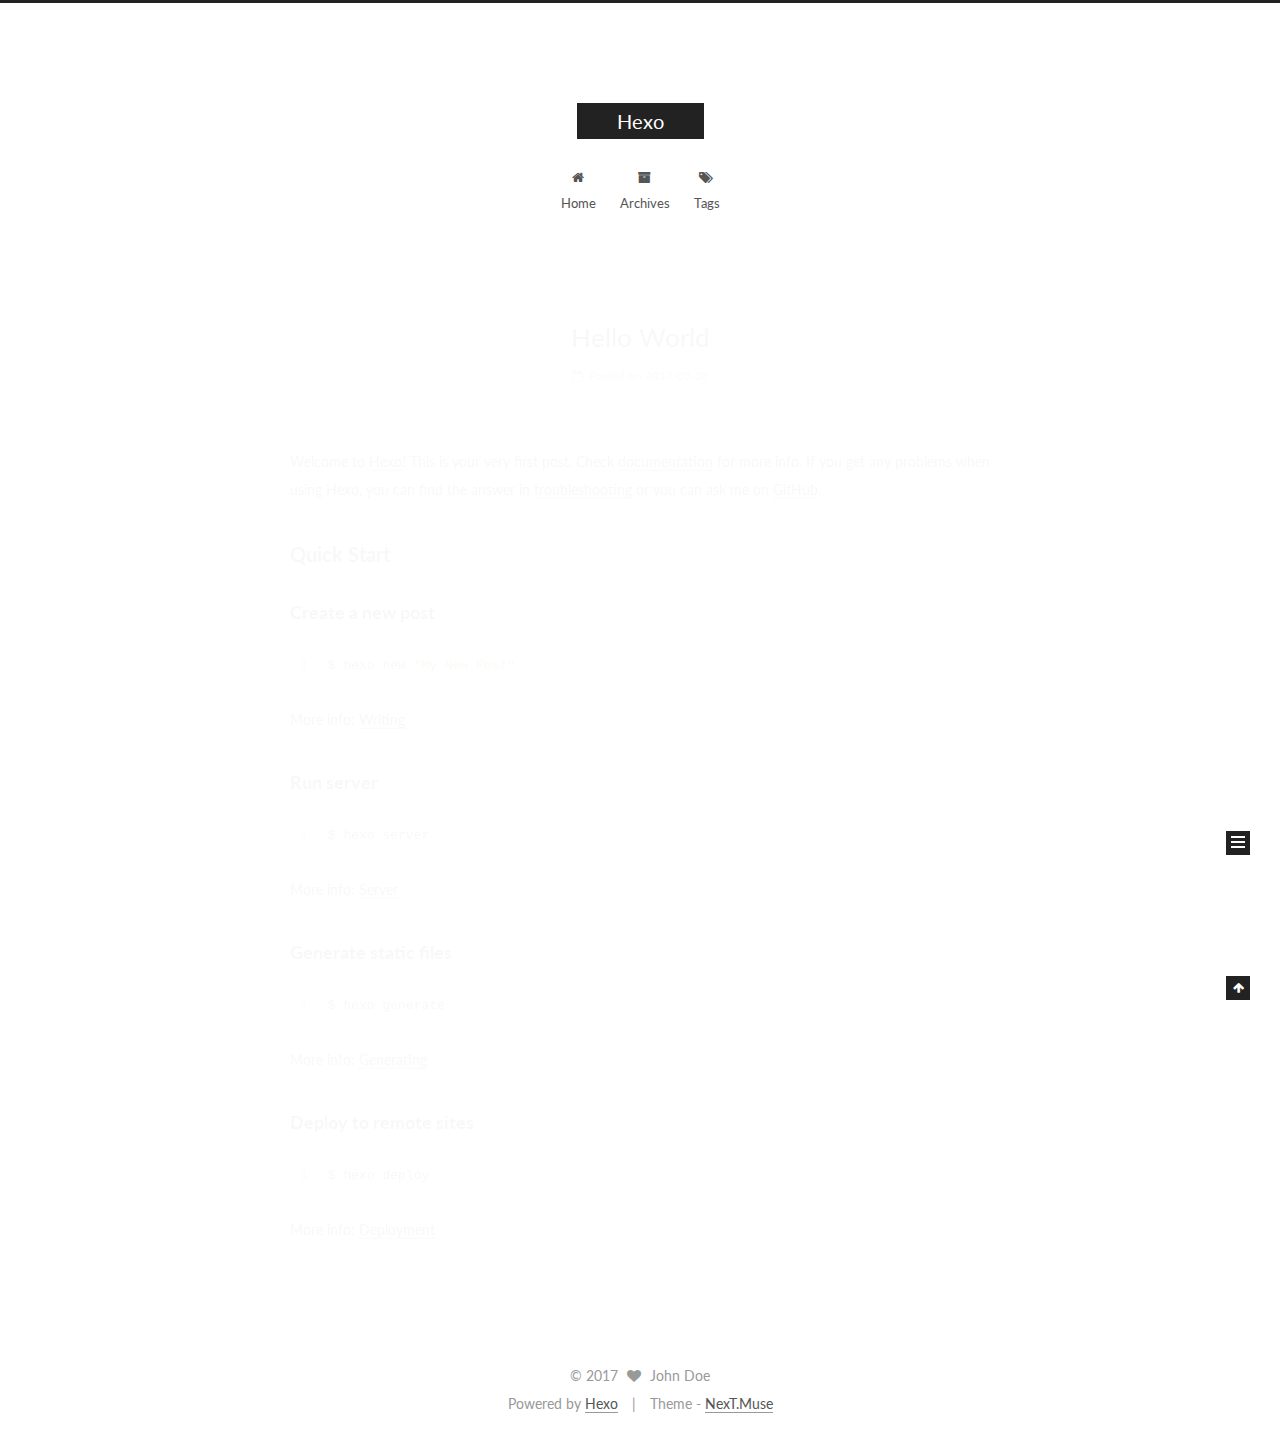
==== commit 4018e110: "Site updated: 2017-05-29 09:39:45" ====
--- a/index.html
+++ b/index.html
@@ -1,89 +1,325 @@
-<!DOCTYPE html>
-<html>
+<!doctype html>
+
+
+
+  
+
+
+<html class="theme-next muse use-motion" lang="">
 <head>
-  <meta charset="utf-8">
-  
-  <title>Hexo</title>
-  <meta name="viewport" content="width=device-width, initial-scale=1, maximum-scale=1">
-  <meta property="og:type" content="website">
+  <meta charset="UTF-8"/>
+<meta http-equiv="X-UA-Compatible" content="IE=edge" />
+<meta name="viewport" content="width=device-width, initial-scale=1, maximum-scale=1"/>
+
+
+
+
+
+
+<meta http-equiv="Cache-Control" content="no-transform" />
+<meta http-equiv="Cache-Control" content="no-siteapp" />
+
+
+
+
+
+
+
+
+
+
+
+
+
+
+
+  
+  
+  <link href="/lib/fancybox/source/jquery.fancybox.css?v=2.1.5" rel="stylesheet" type="text/css" />
+
+
+
+
+  
+  
+  
+  
+
+  
+    
+    
+  
+
+  
+
+  
+
+  
+
+  
+
+  
+    
+    
+    <link href="//fonts.googleapis.com/css?family=Lato:300,300italic,400,400italic,700,700italic&subset=latin,latin-ext" rel="stylesheet" type="text/css">
+  
+
+
+
+
+
+
+<link href="/lib/font-awesome/css/font-awesome.min.css?v=4.6.2" rel="stylesheet" type="text/css" />
+
+<link href="/css/main.css?v=5.1.1" rel="stylesheet" type="text/css" />
+
+
+  <meta name="keywords" content="Hexo, NexT" />
+
+
+
+
+
+
+
+
+  <link rel="shortcut icon" type="image/x-icon" href="/favicon.ico?v=5.1.1" />
+
+
+
+
+
+
+<meta property="og:type" content="website">
 <meta property="og:title" content="Hexo">
 <meta property="og:url" content="http://yoursite.com/index.html">
 <meta property="og:site_name" content="Hexo">
 <meta name="twitter:card" content="summary">
 <meta name="twitter:title" content="Hexo">
-  
-    <link rel="alternate" href="/atom.xml" title="Hexo" type="application/atom+xml">
-  
-  
-    <link rel="icon" href="/favicon.png">
-  
-  
-    <link href="//fonts.googleapis.com/css?family=Source+Code+Pro" rel="stylesheet" type="text/css">
-  
-  <link rel="stylesheet" href="/css/style.css">
-  
-
+
+
+
+<script type="text/javascript" id="hexo.configurations">
+  var NexT = window.NexT || {};
+  var CONFIG = {
+    root: '/',
+    scheme: 'Muse',
+    sidebar: {"position":"left","display":"post","offset":12,"offset_float":0,"b2t":false,"scrollpercent":false},
+    fancybox: true,
+    motion: true,
+    duoshuo: {
+      userId: '0',
+      author: 'Author'
+    },
+    algolia: {
+      applicationID: '',
+      apiKey: '',
+      indexName: '',
+      hits: {"per_page":10},
+      labels: {"input_placeholder":"Search for Posts","hits_empty":"We didn't find any results for the search: ${query}","hits_stats":"${hits} results found in ${time} ms"}
+    }
+  };
+</script>
+
+
+
+  <link rel="canonical" href="http://yoursite.com/"/>
+
+
+
+
+
+  <title>Hexo</title>
 </head>
 
-<body>
-  <div id="container">
-    <div id="wrap">
-      <header id="header">
-  <div id="banner"></div>
-  <div id="header-outer" class="outer">
-    <div id="header-title" class="inner">
-      <h1 id="logo-wrap">
-        <a href="/" id="logo">Hexo</a>
-      </h1>
-      
+<body itemscope itemtype="http://schema.org/WebPage" lang="">
+
+  
+
+
+
+
+
+
+
+
+
+
+
+
+
+
+
+  
+  
+    
+  
+
+  <div class="container sidebar-position-left 
+   page-home 
+ ">
+    <div class="headband"></div>
+
+    <header id="header" class="header" itemscope itemtype="http://schema.org/WPHeader">
+      <div class="header-inner"><div class="site-brand-wrapper">
+  <div class="site-meta ">
+    
+
+    <div class="custom-logo-site-title">
+      <a href="/"  class="brand" rel="start">
+        <span class="logo-line-before"><i></i></span>
+        <span class="site-title">Hexo</span>
+        <span class="logo-line-after"><i></i></span>
+      </a>
     </div>
-    <div id="header-inner" class="inner">
-      <nav id="main-nav">
-        <a id="main-nav-toggle" class="nav-icon"></a>
-        
-          <a class="main-nav-link" href="/">Home</a>
-        
-          <a class="main-nav-link" href="/archives">Archives</a>
-        
-      </nav>
-      <nav id="sub-nav">
-        
-          <a id="nav-rss-link" class="nav-icon" href="/atom.xml" title="RSS Feed"></a>
-        
-        <a id="nav-search-btn" class="nav-icon" title="Search"></a>
-      </nav>
-      <div id="search-form-wrap">
-        <form action="//google.com/search" method="get" accept-charset="UTF-8" class="search-form"><input type="search" name="q" class="search-form-input" placeholder="Search"><button type="submit" class="search-form-submit">&#xF002;</button><input type="hidden" name="sitesearch" value="http://yoursite.com"></form>
-      </div>
-    </div>
+      
+        <p class="site-subtitle"></p>
+      
   </div>
-</header>
-      <div class="outer">
-        <section id="main">
-  
-    <article id="post-hello-world" class="article article-type-post" itemscope itemprop="blogPost">
-  <div class="article-meta">
-    <a href="/2017/05/28/hello-world/" class="article-date">
-  <time datetime="2017-05-27T16:01:29.000Z" itemprop="datePublished">2017-05-28</time>
-</a>
-    
+
+  <div class="site-nav-toggle">
+    <button>
+      <span class="btn-bar"></span>
+      <span class="btn-bar"></span>
+      <span class="btn-bar"></span>
+    </button>
   </div>
-  <div class="article-inner">
-    
-    
-      <header class="article-header">
-        
-  
-    <h1 itemprop="name">
-      <a class="article-title" href="/2017/05/28/hello-world/">Hello World</a>
-    </h1>
-  
-
+</div>
+
+<nav class="site-nav">
+  
+
+  
+    <ul id="menu" class="menu">
+      
+        
+        <li class="menu-item menu-item-home">
+          <a href="/" rel="section">
+            
+              <i class="menu-item-icon fa fa-fw fa-home"></i> <br />
+            
+            Home
+          </a>
+        </li>
+      
+        
+        <li class="menu-item menu-item-archives">
+          <a href="/archives" rel="section">
+            
+              <i class="menu-item-icon fa fa-fw fa-archive"></i> <br />
+            
+            Archives
+          </a>
+        </li>
+      
+        
+        <li class="menu-item menu-item-tags">
+          <a href="/tags" rel="section">
+            
+              <i class="menu-item-icon fa fa-fw fa-tags"></i> <br />
+            
+            Tags
+          </a>
+        </li>
+      
+
+      
+    </ul>
+  
+
+  
+</nav>
+
+
+
+ </div>
+    </header>
+
+    <main id="main" class="main">
+      <div class="main-inner">
+        <div class="content-wrap">
+          <div id="content" class="content">
+            
+  <section id="posts" class="posts-expand">
+    
+      
+
+  
+
+  
+  
+  
+
+  <article class="post post-type-normal " itemscope itemtype="http://schema.org/Article">
+    <link itemprop="mainEntityOfPage" href="http://yoursite.com/2017/05/28/hello-world/">
+
+    <span hidden itemprop="author" itemscope itemtype="http://schema.org/Person">
+      <meta itemprop="name" content="John Doe">
+      <meta itemprop="description" content="">
+      <meta itemprop="image" content="/images/avatar.gif">
+    </span>
+
+    <span hidden itemprop="publisher" itemscope itemtype="http://schema.org/Organization">
+      <meta itemprop="name" content="Hexo">
+    </span>
+
+    
+      <header class="post-header">
+
+        
+        
+          <h1 class="post-title" itemprop="name headline">
+                
+                <a class="post-title-link" href="/2017/05/28/hello-world/" itemprop="url">Hello World</a></h1>
+        
+
+        <div class="post-meta">
+          <span class="post-time">
+            
+              <span class="post-meta-item-icon">
+                <i class="fa fa-calendar-o"></i>
+              </span>
+              
+                <span class="post-meta-item-text">Posted on</span>
+              
+              <time title="Post created" itemprop="dateCreated datePublished" datetime="2017-05-28T00:01:29+08:00">
+                2017-05-28
+              </time>
+            
+
+            
+
+            
+          </span>
+
+          
+
+          
+            
+          
+
+          
+          
+
+          
+
+          
+
+          
+
+        </div>
       </header>
     
-    <div class="article-entry" itemprop="articleBody">
-      
-        <p>Welcome to <a href="https://hexo.io/" target="_blank" rel="external">Hexo</a>! This is your very first post. Check <a href="https://hexo.io/docs/" target="_blank" rel="external">documentation</a> for more info. If you get any problems when using Hexo, you can find the answer in <a href="https://hexo.io/docs/troubleshooting.html" target="_blank" rel="external">troubleshooting</a> or you can ask me on <a href="https://github.com/hexojs/hexo/issues" target="_blank" rel="external">GitHub</a>.</p>
+
+    <div class="post-body" itemprop="articleBody">
+
+      
+      
+
+      
+        
+          
+            <p>Welcome to <a href="https://hexo.io/" target="_blank" rel="external">Hexo</a>! This is your very first post. Check <a href="https://hexo.io/docs/" target="_blank" rel="external">documentation</a> for more info. If you get any problems when using Hexo, you can find the answer in <a href="https://hexo.io/docs/troubleshooting.html" target="_blank" rel="external">troubleshooting</a> or you can ask me on <a href="https://github.com/hexojs/hexo/issues" target="_blank" rel="external">GitHub</a>.</p>
 <h2 id="Quick-Start"><a href="#Quick-Start" class="headerlink" title="Quick Start"></a>Quick Start</h2><h3 id="Create-a-new-post"><a href="#Create-a-new-post" class="headerlink" title="Create a new post"></a>Create a new post</h3><figure class="highlight bash"><table><tr><td class="gutter"><pre><div class="line">1</div></pre></td><td class="code"><pre><div class="line">$ hexo new <span class="string">"My New Post"</span></div></pre></td></tr></table></figure>
 <p>More info: <a href="https://hexo.io/docs/writing.html" target="_blank" rel="external">Writing</a></p>
 <h3 id="Run-server"><a href="#Run-server" class="headerlink" title="Run server"></a>Run server</h3><figure class="highlight bash"><table><tr><td class="gutter"><pre><div class="line">1</div></pre></td><td class="code"><pre><div class="line">$ hexo server</div></pre></td></tr></table></figure>
@@ -93,88 +329,282 @@
 <h3 id="Deploy-to-remote-sites"><a href="#Deploy-to-remote-sites" class="headerlink" title="Deploy to remote sites"></a>Deploy to remote sites</h3><figure class="highlight bash"><table><tr><td class="gutter"><pre><div class="line">1</div></pre></td><td class="code"><pre><div class="line">$ hexo deploy</div></pre></td></tr></table></figure>
 <p>More info: <a href="https://hexo.io/docs/deployment.html" target="_blank" rel="external">Deployment</a></p>
 
+          
+        
       
     </div>
-    <footer class="article-footer">
-      <a data-url="http://yoursite.com/2017/05/28/hello-world/" data-id="cj37gswpi00009yfy8xdspmug" class="article-share-link">Share</a>
-      
+
+    <div>
+      
+    </div>
+
+    <div>
+      
+    </div>
+
+    <div>
+      
+    </div>
+
+    <footer class="post-footer">
+      
+
+      
+
+      
+
+      
+      
+        <div class="post-eof"></div>
       
     </footer>
-  </div>
-  
-</article>
-
-
-  
-
-</section>
-        
-          <aside id="sidebar">
-  
-    
-
-  
-    
-
-  
-    
-  
-    
-  <div class="widget-wrap">
-    <h3 class="widget-title">Archives</h3>
-    <div class="widget">
-      <ul class="archive-list"><li class="archive-list-item"><a class="archive-list-link" href="/archives/2017/05/">May 2017</a></li></ul>
+  </article>
+
+
+    
+  </section>
+
+  
+
+
+          </div>
+          
+
+
+          
+
+        </div>
+        
+          
+  
+  <div class="sidebar-toggle">
+    <div class="sidebar-toggle-line-wrap">
+      <span class="sidebar-toggle-line sidebar-toggle-line-first"></span>
+      <span class="sidebar-toggle-line sidebar-toggle-line-middle"></span>
+      <span class="sidebar-toggle-line sidebar-toggle-line-last"></span>
     </div>
   </div>
 
-
-  
-    
-  <div class="widget-wrap">
-    <h3 class="widget-title">Recent Posts</h3>
-    <div class="widget">
-      <ul>
-        
-          <li>
-            <a href="/2017/05/28/hello-world/">Hello World</a>
-          </li>
-        
-      </ul>
+  <aside id="sidebar" class="sidebar">
+    <div class="sidebar-inner">
+
+      
+
+      
+
+      <section class="site-overview sidebar-panel sidebar-panel-active">
+        <div class="site-author motion-element" itemprop="author" itemscope itemtype="http://schema.org/Person">
+          <img class="site-author-image" itemprop="image"
+               src="/images/avatar.gif"
+               alt="John Doe" />
+          <p class="site-author-name" itemprop="name">John Doe</p>
+           
+              <p class="site-description motion-element" itemprop="description"></p>
+          
+        </div>
+        <nav class="site-state motion-element">
+
+          
+            <div class="site-state-item site-state-posts">
+              <a href="/archives">
+                <span class="site-state-item-count">1</span>
+                <span class="site-state-item-name">posts</span>
+              </a>
+            </div>
+          
+
+          
+
+          
+
+        </nav>
+
+        
+
+        <div class="links-of-author motion-element">
+          
+        </div>
+
+        
+        
+
+        
+        
+
+        
+
+
+      </section>
+
+      
+
+      
+
     </div>
+  </aside>
+
+
+        
+      </div>
+    </main>
+
+    <footer id="footer" class="footer">
+      <div class="footer-inner">
+        <div class="copyright" >
+  
+  &copy; 
+  <span itemprop="copyrightYear">2017</span>
+  <span class="with-love">
+    <i class="fa fa-heart"></i>
+  </span>
+  <span class="author" itemprop="copyrightHolder">John Doe</span>
+</div>
+
+
+<div class="powered-by">
+  Powered by <a class="theme-link" href="https://hexo.io">Hexo</a>
+</div>
+
+<div class="theme-info">
+  Theme -
+  <a class="theme-link" href="https://github.com/iissnan/hexo-theme-next">
+    NexT.Muse
+  </a>
+</div>
+
+
+        
+
+        
+      </div>
+    </footer>
+
+    
+      <div class="back-to-top">
+        <i class="fa fa-arrow-up"></i>
+        
+      </div>
+    
+
   </div>
 
   
-</aside>
-        
-      </div>
-      <footer id="footer">
-  
-  <div class="outer">
-    <div id="footer-info" class="inner">
-      &copy; 2017 John Doe<br>
-      Powered by <a href="http://hexo.io/" target="_blank">Hexo</a>
-    </div>
-  </div>
-</footer>
-    </div>
-    <nav id="mobile-nav">
-  
-    <a href="/" class="mobile-nav-link">Home</a>
-  
-    <a href="/archives" class="mobile-nav-link">Archives</a>
-  
-</nav>
-    
-
-<script src="//ajax.googleapis.com/ajax/libs/jquery/2.0.3/jquery.min.js"></script>
-
-
-  <link rel="stylesheet" href="/fancybox/jquery.fancybox.css">
-  <script src="/fancybox/jquery.fancybox.pack.js"></script>
-
-
-<script src="/js/script.js"></script>
-
-  </div>
+
+<script type="text/javascript">
+  if (Object.prototype.toString.call(window.Promise) !== '[object Function]') {
+    window.Promise = null;
+  }
+</script>
+
+
+
+
+
+
+
+
+
+  
+
+
+
+
+
+
+
+
+
+
+
+
+  
+  <script type="text/javascript" src="/lib/jquery/index.js?v=2.1.3"></script>
+
+  
+  <script type="text/javascript" src="/lib/fastclick/lib/fastclick.min.js?v=1.0.6"></script>
+
+  
+  <script type="text/javascript" src="/lib/jquery_lazyload/jquery.lazyload.js?v=1.9.7"></script>
+
+  
+  <script type="text/javascript" src="/lib/velocity/velocity.min.js?v=1.2.1"></script>
+
+  
+  <script type="text/javascript" src="/lib/velocity/velocity.ui.min.js?v=1.2.1"></script>
+
+  
+  <script type="text/javascript" src="/lib/fancybox/source/jquery.fancybox.pack.js?v=2.1.5"></script>
+
+
+  
+
+
+  <script type="text/javascript" src="/js/src/utils.js?v=5.1.1"></script>
+
+  <script type="text/javascript" src="/js/src/motion.js?v=5.1.1"></script>
+
+
+
+  
+  
+
+  
+
+  
+
+
+  <script type="text/javascript" src="/js/src/bootstrap.js?v=5.1.1"></script>
+
+
+
+  
+
+
+  
+
+
+
+
+	
+
+
+
+
+
+  
+
+
+
+
+
+  
+
+
+
+
+
+  
+
+
+
+
+
+
+  
+
+
+
+
+
+  
+
+  
+
+  
+
+  
+
+  
+
 </body>
-</html>+</html>
--- a/css/main.css
+++ b/css/main.css
@@ -0,0 +1,2547 @@
+/* normalize.css v3.0.2 | MIT License | git.io/normalize */
+html {
+  font-family: sans-serif; /* 1 */
+  -ms-text-size-adjust: 100%; /* 2 */
+  -webkit-text-size-adjust: 100%; /* 2 */
+}
+body {
+  margin: 0;
+}
+article,
+aside,
+details,
+figcaption,
+figure,
+footer,
+header,
+hgroup,
+main,
+menu,
+nav,
+section,
+summary {
+  display: block;
+}
+audio,
+canvas,
+progress,
+video {
+  display: inline-block; /* 1 */
+  vertical-align: baseline; /* 2 */
+}
+audio:not([controls]) {
+  display: none;
+  height: 0;
+}
+[hidden],
+template {
+  display: none;
+}
+a {
+  background-color: transparent;
+}
+a:active,
+a:hover {
+  outline: 0;
+}
+abbr[title] {
+  border-bottom: 1px dotted;
+}
+b,
+strong {
+  font-weight: bold;
+}
+dfn {
+  font-style: italic;
+}
+h1 {
+  font-size: 2em;
+  margin: 0.67em 0;
+}
+mark {
+  background: #ff0;
+  color: #000;
+}
+small {
+  font-size: 80%;
+}
+sub,
+sup {
+  font-size: 75%;
+  line-height: 0;
+  position: relative;
+  vertical-align: baseline;
+}
+sup {
+  top: -0.5em;
+}
+sub {
+  bottom: -0.25em;
+}
+img {
+  border: 0;
+}
+svg:not(:root) {
+  overflow: hidden;
+}
+figure {
+  margin: 1em 40px;
+}
+hr {
+  -moz-box-sizing: content-box;
+  box-sizing: content-box;
+  height: 0;
+}
+pre {
+  overflow: auto;
+}
+code,
+kbd,
+pre,
+samp {
+  font-family: monospace, monospace;
+  font-size: 1em;
+}
+button,
+input,
+optgroup,
+select,
+textarea {
+  color: inherit; /* 1 */
+  font: inherit; /* 2 */
+  margin: 0; /* 3 */
+}
+button {
+  overflow: visible;
+}
+button,
+select {
+  text-transform: none;
+}
+button,
+html input[type="button"],
+input[type="reset"],
+input[type="submit"] {
+  -webkit-appearance: button; /* 2 */
+  cursor: pointer; /* 3 */
+}
+button[disabled],
+html input[disabled] {
+  cursor: default;
+}
+button::-moz-focus-inner,
+input::-moz-focus-inner {
+  border: 0;
+  padding: 0;
+}
+input {
+  line-height: normal;
+}
+input[type="checkbox"],
+input[type="radio"] {
+  box-sizing: border-box; /* 1 */
+  padding: 0; /* 2 */
+}
+input[type="number"]::-webkit-inner-spin-button,
+input[type="number"]::-webkit-outer-spin-button {
+  height: auto;
+}
+input[type="search"] {
+  -webkit-appearance: textfield; /* 1 */
+  -moz-box-sizing: content-box;
+  -webkit-box-sizing: content-box; /* 2 */
+  box-sizing: content-box;
+}
+input[type="search"]::-webkit-search-cancel-button,
+input[type="search"]::-webkit-search-decoration {
+  -webkit-appearance: none;
+}
+fieldset {
+  border: 1px solid #c0c0c0;
+  margin: 0 2px;
+  padding: 0.35em 0.625em 0.75em;
+}
+legend {
+  border: 0; /* 1 */
+  padding: 0; /* 2 */
+}
+textarea {
+  overflow: auto;
+}
+optgroup {
+  font-weight: bold;
+}
+table {
+  border-collapse: collapse;
+  border-spacing: 0;
+}
+td,
+th {
+  padding: 0;
+}
+::selection {
+  background: #262a30;
+  color: #fff;
+}
+body {
+  position: relative;
+  font-family: 'Lato', "PingFang SC", "Microsoft YaHei", sans-serif;
+  font-size: 14px;
+  line-height: 2;
+  color: #555;
+  background: #fff;
+}
+@media (max-width: 767px) {
+  body {
+    padding-right: 0 !important;
+  }
+}
+@media (min-width: 768px) and (max-width: 991px) {
+  body {
+    padding-right: 0 !important;
+  }
+}
+@media (min-width: 1600px) {
+  body {
+    font-size: 16px;
+  }
+}
+h1,
+h2,
+h3,
+h4,
+h5,
+h6 {
+  margin: 0;
+  padding: 0;
+  font-weight: bold;
+  line-height: 1.5;
+  font-family: 'Lato', "PingFang SC", "Microsoft YaHei", sans-serif;
+}
+h2,
+h3,
+h4,
+h5,
+h6 {
+  margin: 20px 0 15px;
+}
+h1 {
+  font-size: 22px;
+}
+@media (max-width: 767px) {
+  h1 {
+    font-size: 18px;
+  }
+}
+h2 {
+  font-size: 20px;
+}
+@media (max-width: 767px) {
+  h2 {
+    font-size: 16px;
+  }
+}
+h3 {
+  font-size: 18px;
+}
+@media (max-width: 767px) {
+  h3 {
+    font-size: 14px;
+  }
+}
+h4 {
+  font-size: 16px;
+}
+@media (max-width: 767px) {
+  h4 {
+    font-size: 12px;
+  }
+}
+h5 {
+  font-size: 14px;
+}
+@media (max-width: 767px) {
+  h5 {
+    font-size: 10px;
+  }
+}
+h6 {
+  font-size: 12px;
+}
+@media (max-width: 767px) {
+  h6 {
+    font-size: 8px;
+  }
+}
+p {
+  margin: 0 0 25px 0;
+}
+a {
+  color: #555;
+  text-decoration: none;
+  border-bottom: 1px solid #999;
+  word-wrap: break-word;
+}
+a:hover {
+  color: #222;
+  border-bottom-color: #222;
+}
+blockquote {
+  margin: 0;
+  padding: 0;
+}
+img {
+  display: block;
+  margin: auto;
+  max-width: 100%;
+  height: auto;
+}
+hr {
+  margin: 40px 0;
+  height: 3px;
+  border: none;
+  background-color: #ddd;
+  background-image: repeating-linear-gradient(-45deg, #fff, #fff 4px, transparent 4px, transparent 8px);
+}
+blockquote {
+  padding: 0 15px;
+  color: #666;
+  border-left: 4px solid #ddd;
+}
+blockquote cite::before {
+  content: "-";
+  padding: 0 5px;
+}
+dt {
+  font-weight: 700;
+}
+dd {
+  margin: 0;
+  padding: 0;
+}
+.text-left {
+  text-align: left;
+}
+.text-center {
+  text-align: center;
+}
+.text-right {
+  text-align: right;
+}
+.text-justify {
+  text-align: justify;
+}
+.text-nowrap {
+  white-space: nowrap;
+}
+.text-lowercase {
+  text-transform: lowercase;
+}
+.text-uppercase {
+  text-transform: uppercase;
+}
+.text-capitalize {
+  text-transform: capitalize;
+}
+.center-block {
+  display: block;
+  margin-left: auto;
+  margin-right: auto;
+}
+.clearfix:before,
+.clearfix:after {
+  content: " ";
+  display: table;
+}
+.clearfix:after {
+  clear: both;
+}
+.pullquote {
+  width: 45%;
+}
+.pullquote.left {
+  float: left;
+  margin-left: 5px;
+  margin-right: 10px;
+}
+.pullquote.right {
+  float: right;
+  margin-left: 10px;
+  margin-right: 5px;
+}
+.affix.affix.affix {
+  position: fixed;
+}
+.translation {
+  margin-top: -20px;
+  font-size: 14px;
+  color: #999;
+}
+.scrollbar-measure {
+  width: 100px;
+  height: 100px;
+  overflow: scroll;
+  position: absolute;
+  top: -9999px;
+}
+.use-motion .motion-element {
+  opacity: 0;
+}
+table {
+  margin: 20px 0;
+  width: 100%;
+  border-collapse: collapse;
+  border-spacing: 0;
+  border: 1px solid #ddd;
+  font-size: 14px;
+  table-layout: fixed;
+  word-wrap: break-all;
+}
+table>tbody>tr:nth-of-type(odd) {
+  background-color: #f9f9f9;
+}
+table>tbody>tr:hover {
+  background-color: #f5f5f5;
+}
+caption,
+th,
+td {
+  padding: 8px;
+  text-align: left;
+  vertical-align: middle;
+  font-weight: normal;
+}
+th,
+td {
+  border-bottom: 3px solid #ddd;
+  border-right: 1px solid #eee;
+}
+th {
+  padding-bottom: 10px;
+  font-weight: 700;
+}
+td {
+  border-bottom-width: 1px;
+}
+html,
+body {
+  height: 100%;
+}
+.container {
+  position: relative;
+  min-height: 100%;
+}
+.header-inner {
+  margin: 0 auto;
+  padding: 100px 0 70px;
+  width: 700px;
+}
+@media (min-width: 1600px) {
+  .container .header-inner {
+    width: 900px;
+  }
+}
+.main {
+  padding-bottom: 150px;
+}
+.main-inner {
+  margin: 0 auto;
+  width: 700px;
+}
+@media (min-width: 1600px) {
+  .container .main-inner {
+    width: 900px;
+  }
+}
+.footer {
+  position: absolute;
+  left: 0;
+  bottom: 0;
+  width: 100%;
+  min-height: 50px;
+}
+.footer-inner {
+  box-sizing: border-box;
+  margin: 20px auto;
+  width: 700px;
+}
+@media (min-width: 1600px) {
+  .container .footer-inner {
+    width: 900px;
+  }
+}
+pre,
+.highlight {
+  overflow: auto;
+  margin: 20px 0;
+  padding: 0;
+  font-size: 13px;
+  color: #4d4d4c;
+  background: #f7f7f7;
+  line-height: 1.6;
+}
+pre,
+code {
+  font-family: consolas, Menlo, "PingFang SC", "Microsoft YaHei", monospace;
+}
+code {
+  padding: 2px 4px;
+  word-wrap: break-word;
+  color: #555;
+  background: #eee;
+  border-radius: 3px;
+  font-size: 13px;
+}
+pre code {
+  padding: 0;
+  color: #4d4d4c;
+  background: none;
+  text-shadow: none;
+}
+.highlight {
+  border-radius: 1px;
+}
+.highlight pre {
+  border: none;
+  margin: 0;
+  padding: 10px 0;
+}
+.highlight table {
+  margin: 0;
+  width: auto;
+  border: none;
+}
+.highlight td {
+  border: none;
+  padding: 0;
+}
+.highlight figcaption {
+  font-size: 1em;
+  color: #4d4d4c;
+  line-height: 1em;
+  margin-bottom: 1em;
+}
+.highlight figcaption:before,
+.highlight figcaption:after {
+  content: " ";
+  display: table;
+}
+.highlight figcaption:after {
+  clear: both;
+}
+.highlight figcaption a {
+  float: right;
+  color: #4d4d4c;
+}
+.highlight figcaption a:hover {
+  border-bottom-color: #4d4d4c;
+}
+.highlight .gutter pre {
+  padding-left: 10px;
+  padding-right: 10px;
+  color: #869194;
+  text-align: right;
+  background-color: #eff2f3;
+}
+.highlight .code pre {
+  width: 100%;
+  padding-left: 10px;
+  padding-right: 10px;
+  background-color: #f7f7f7;
+}
+.highlight .line {
+  height: 20px;
+}
+.gutter {
+  -webkit-user-select: none;
+  -moz-user-select: none;
+  -ms-user-select: none;
+  user-select: none;
+}
+.gist table {
+  width: auto;
+}
+.gist table td {
+  border: none;
+}
+pre .deletion {
+  background: #fdd;
+}
+pre .addition {
+  background: #dfd;
+}
+pre .meta {
+  color: #8959a8;
+}
+pre .comment {
+  color: #8e908c;
+}
+pre .variable,
+pre .attribute,
+pre .tag,
+pre .regexp,
+pre .ruby .constant,
+pre .xml .tag .title,
+pre .xml .pi,
+pre .xml .doctype,
+pre .html .doctype,
+pre .css .id,
+pre .css .class,
+pre .css .pseudo {
+  color: #c82829;
+}
+pre .number,
+pre .preprocessor,
+pre .built_in,
+pre .literal,
+pre .params,
+pre .constant,
+pre .command {
+  color: #f5871f;
+}
+pre .ruby .class .title,
+pre .css .rules .attribute,
+pre .string,
+pre .value,
+pre .inheritance,
+pre .header,
+pre .ruby .symbol,
+pre .xml .cdata,
+pre .special,
+pre .number,
+pre .formula {
+  color: #718c00;
+}
+pre .title,
+pre .css .hexcolor {
+  color: #3e999f;
+}
+pre .function,
+pre .python .decorator,
+pre .python .title,
+pre .ruby .function .title,
+pre .ruby .title .keyword,
+pre .perl .sub,
+pre .javascript .title,
+pre .coffeescript .title {
+  color: #4271ae;
+}
+pre .keyword,
+pre .javascript .function {
+  color: #8959a8;
+}
+.full-image.full-image.full-image {
+  border: none;
+  max-width: 100%;
+  width: auto;
+  margin: 20px auto;
+}
+@media (min-width: 992px) {
+  .full-image.full-image.full-image {
+    max-width: none;
+    width: 110%;
+    margin: 25px -5%;
+  }
+}
+.blockquote-center,
+.page-home .post-type-quote blockquote,
+.page-post-detail .post-type-quote blockquote {
+  position: relative;
+  margin: 40px 0;
+  padding: 0;
+  border-left: none;
+  text-align: center;
+}
+.blockquote-center::before,
+.page-home .post-type-quote blockquote::before,
+.page-post-detail .post-type-quote blockquote::before,
+.blockquote-center::after,
+.page-home .post-type-quote blockquote::after,
+.page-post-detail .post-type-quote blockquote::after {
+  position: absolute;
+  content: ' ';
+  display: block;
+  width: 100%;
+  height: 24px;
+  opacity: 0.2;
+  background-repeat: no-repeat;
+  background-position: 0 -6px;
+  background-size: 22px 22px;
+}
+.blockquote-center::before,
+.page-home .post-type-quote blockquote::before,
+.page-post-detail .post-type-quote blockquote::before {
+  top: -20px;
+  background-image: url("../images/quote-l.svg");
+  border-top: 1px solid #ccc;
+}
+.blockquote-center::after,
+.page-home .post-type-quote blockquote::after,
+.page-post-detail .post-type-quote blockquote::after {
+  bottom: -20px;
+  background-image: url("../images/quote-r.svg");
+  border-bottom: 1px solid #ccc;
+  background-position: 100% 8px;
+}
+.blockquote-center p,
+.page-home .post-type-quote blockquote p,
+.page-post-detail .post-type-quote blockquote p,
+.blockquote-center div,
+.page-home .post-type-quote blockquote div,
+.page-post-detail .post-type-quote blockquote div {
+  text-align: center;
+}
+.post .post-body .group-picture img {
+  box-sizing: border-box;
+  padding: 0 3px;
+  border: none;
+}
+.post .group-picture-row {
+  overflow: hidden;
+  margin-top: 6px;
+}
+.post .group-picture-row:first-child {
+  margin-top: 0;
+}
+.post .group-picture-column {
+  float: left;
+}
+.page-post-detail .post-body .group-picture-column {
+  float: none;
+  margin-top: 10px;
+  width: auto !important;
+}
+.page-post-detail .post-body .group-picture-column img {
+  margin: 0 auto;
+}
+.page-archive .group-picture-container {
+  overflow: hidden;
+}
+.page-archive .group-picture-row {
+  float: left;
+}
+.page-archive .group-picture-row:first-child {
+  margin-top: 6px;
+}
+.page-archive .group-picture-column {
+  max-width: 150px;
+  max-height: 150px;
+}
+.note {
+  padding: 20px;
+  margin: 20px 0;
+  border: 1px solid #eee;
+  border-left-width: 5px;
+  border-radius: 3px;
+}
+.note h2,
+.note h3,
+.note h4,
+.note h5,
+.note h6 {
+  margin-top: 0;
+  margin-bottom: 5px;
+}
+.note p:last-child {
+  margin-bottom: 0;
+}
+.note code {
+  border-radius: 3px;
+}
+.note+.note {
+  margin-top: -5px;
+}
+.default {
+  border-left-color: #777;
+}
+.default h2,
+.default h3,
+.default h4,
+.default h5,
+.default h6 {
+  color: #777;
+}
+.primary {
+  border-left-color: #428bca;
+}
+.primary h2,
+.primary h3,
+.primary h4,
+.primary h5,
+.primary h6 {
+  color: #428bca;
+}
+.success {
+  border-left-color: #5cb85c;
+}
+.success h2,
+.success h3,
+.success h4,
+.success h5,
+.success h6 {
+  color: #5cb85c;
+}
+.danger {
+  border-left-color: #d9534f;
+}
+.danger h2,
+.danger h3,
+.danger h4,
+.danger h5,
+.danger h6 {
+  color: #d9534f;
+}
+.warning {
+  border-left-color: #f0ad4e;
+}
+.warning h2,
+.warning h3,
+.warning h4,
+.warning h5,
+.warning h6 {
+  color: #f0ad4e;
+}
+.info {
+  border-left-color: #5bc0de;
+}
+.info h2,
+.info h3,
+.info h4,
+.info h5,
+.info h6 {
+  color: #5bc0de;
+}
+.btn {
+  display: inline-block;
+  padding: 0 20px;
+  font-size: 14px;
+  color: #fff;
+  background: #222;
+  border: 2px solid #222;
+  text-decoration: none;
+  border-radius: 0;
+  transition-property: background-color;
+  transition-duration: 0.2s;
+  transition-timing-function: ease-in-out;
+  transition-delay: 0s;
+}
+.btn:hover,
+.post-button .btn:hover {
+  border-color: #222;
+  color: #222;
+  background: #fff;
+}
+.btn-bar {
+  display: block;
+  width: 22px;
+  height: 2px;
+  background: #555;
+  border-radius: 1px;
+}
+.btn-bar+.btn-bar {
+  margin-top: 4px;
+}
+.pagination {
+  margin: 120px 0 40px;
+  text-align: center;
+  border-top: 1px solid #eee;
+}
+.page-number-basic,
+.pagination .prev,
+.pagination .next,
+.pagination .page-number,
+.pagination .space {
+  display: inline-block;
+  position: relative;
+  top: -1px;
+  margin: 0 10px;
+  padding: 0 10px;
+  line-height: 30px;
+}
+@media (max-width: 767px) {
+  .page-number-basic,
+  .pagination .prev,
+  .pagination .next,
+  .pagination .page-number,
+  .pagination .space {
+    margin: 0 5px;
+  }
+}
+.pagination .prev,
+.pagination .next,
+.pagination .page-number {
+  border-bottom: 0;
+  border-top: 1px solid #eee;
+  transition-property: border-color;
+  transition-duration: 0.2s;
+  transition-timing-function: ease-in-out;
+  transition-delay: 0s;
+}
+.pagination .prev:hover,
+.pagination .next:hover,
+.pagination .page-number:hover {
+  border-top-color: #222;
+}
+.pagination .space {
+  padding: 0;
+  margin: 0;
+}
+.pagination .prev {
+  margin-left: 0;
+}
+.pagination .next {
+  margin-right: 0;
+}
+.pagination .page-number.current {
+  color: #fff;
+  background: #ccc;
+  border-top-color: #ccc;
+}
+@media (max-width: 767px) {
+  .pagination {
+    border-top: none;
+  }
+  .pagination .prev,
+  .pagination .next,
+  .pagination .page-number {
+    margin-bottom: 10px;
+    border-top: 0;
+    border-bottom: 1px solid #eee;
+  }
+  .pagination .prev:hover,
+  .pagination .next:hover,
+  .pagination .page-number:hover {
+    border-bottom-color: #222;
+  }
+}
+.comments {
+  margin: 60px 20px 0;
+}
+.tag-cloud {
+  text-align: center;
+}
+.tag-cloud a {
+  display: inline-block;
+  margin: 10px;
+}
+.back-to-top {
+  box-sizing: border-box;
+  position: fixed;
+  bottom: -100px;
+  right: 30px;
+  z-index: 1050;
+  padding: 0 6px;
+  width: 24px;
+  background: #222;
+  font-size: 12px;
+  opacity: 1;
+  color: #fff;
+  cursor: pointer;
+  text-align: center;
+  -webkit-transform: translateZ(0);
+  transition-property: bottom;
+  transition-duration: 0.2s;
+  transition-timing-function: ease-in-out;
+  transition-delay: 0s;
+}
+@media (max-width: 767px) {
+  .back-to-top {
+    display: none;
+  }
+}
+@media (min-width: 768px) and (max-width: 991px) {
+  .back-to-top {
+    display: none;
+  }
+}
+.back-to-top.back-to-top-on {
+  bottom: 19px;
+}
+.header {
+  background: transparent;
+}
+.header-inner {
+  position: relative;
+}
+.headband {
+  height: 3px;
+  background: #222;
+}
+.site-meta {
+  margin: 0;
+  text-align: center;
+}
+@media (max-width: 767px) {
+  .site-meta {
+    text-align: center;
+  }
+}
+.brand {
+  position: relative;
+  display: inline-block;
+  padding: 0 40px;
+  color: #fff;
+  background: #222;
+  border-bottom: none;
+}
+.brand:hover {
+  color: #fff;
+}
+.logo {
+  display: inline-block;
+  margin-right: 5px;
+  line-height: 36px;
+  vertical-align: top;
+}
+.site-title {
+  display: inline-block;
+  vertical-align: top;
+  line-height: 36px;
+  font-size: 20px;
+  font-weight: normal;
+  font-family: 'Lato', "PingFang SC", "Microsoft YaHei", sans-serif;
+}
+.site-subtitle {
+  margin-top: 10px;
+  font-size: 13px;
+  color: #999;
+}
+.use-motion .brand {
+  opacity: 0;
+}
+.use-motion .logo,
+.use-motion .site-title,
+.use-motion .site-subtitle {
+  opacity: 0;
+  position: relative;
+  top: -10px;
+}
+.site-nav-toggle {
+  display: none;
+  position: absolute;
+  top: 10px;
+  left: 10px;
+}
+@media (max-width: 767px) {
+  .site-nav-toggle {
+    display: block;
+  }
+}
+.site-nav-toggle button {
+  margin-top: 2px;
+  padding: 9px 10px;
+  background: transparent;
+  border: none;
+}
+@media (max-width: 767px) {
+  .site-nav {
+    display: none;
+    margin: 0 -10px;
+    padding: 0 10px;
+    clear: both;
+    border-top: 1px solid #ddd;
+  }
+}
+@media (min-width: 768px) and (max-width: 991px) {
+  .site-nav {
+    display: block !important;
+  }
+}
+@media (min-width: 992px) {
+  .site-nav {
+    display: block !important;
+  }
+}
+.menu {
+  margin-top: 20px;
+  padding-left: 0;
+  text-align: center;
+}
+.menu .menu-item {
+  display: inline-block;
+  margin: 0 10px;
+  list-style: none;
+}
+@media screen and (max-width: 767px) {
+  .menu .menu-item {
+    margin-top: 10px;
+  }
+}
+.menu .menu-item a {
+  display: block;
+  font-size: 13px;
+  line-height: inherit;
+  border-bottom: 1px solid transparent;
+  transition-property: border-color;
+  transition-duration: 0.2s;
+  transition-timing-function: ease-in-out;
+  transition-delay: 0s;
+}
+.menu .menu-item a:hover {
+  border-bottom-color: #222;
+}
+.menu .menu-item .fa {
+  margin-right: 5px;
+}
+.use-motion .menu-item {
+  opacity: 0;
+}
+.post-body {
+  font-family: 'Lato', "PingFang SC", "Microsoft YaHei", sans-serif;
+}
+@media (max-width: 767px) {
+  .post-body {
+    word-break: break-word;
+  }
+}
+.post-body .fancybox img {
+  display: block !important;
+  margin: 0 auto;
+  cursor: pointer;
+  cursor: zoom-in;
+  cursor: -webkit-zoom-in;
+}
+.post-body .image-caption,
+.post-body .figure .caption {
+  margin: 10px auto 15px;
+  text-align: center;
+  font-size: 14px;
+  color: #999;
+  font-weight: bold;
+  line-height: 1;
+}
+.post-sticky-flag {
+  display: inline-block;
+  font-size: 16px;
+  -ms-transform: rotate(30deg);
+  -webkit-transform: rotate(30deg);
+  -moz-transform: rotate(30deg);
+  -ms-transform: rotate(30deg);
+  -o-transform: rotate(30deg);
+  transform: rotate(30deg);
+}
+.posts-expand {
+  padding-top: 40px;
+}
+@media (max-width: 767px) {
+  .posts-expand {
+    margin: 0 20px;
+  }
+  .post-body pre {
+    padding: 10px;
+  }
+  .post-body pre .gutter pre {
+    padding-right: 10px;
+  }
+  .post-body .highlight {
+    margin-left: 0px;
+    margin-right: 0px;
+    padding: 0;
+  }
+  .post-body .highlight .gutter pre {
+    padding-right: 10px;
+  }
+}
+@media (min-width: 992px) {
+  .posts-expand .post-body {
+    text-align: justify;
+  }
+}
+.posts-expand .post-body h2,
+.posts-expand .post-body h3,
+.posts-expand .post-body h4,
+.posts-expand .post-body h5,
+.posts-expand .post-body h6 {
+  padding-top: 10px;
+}
+.posts-expand .post-body h2 .header-anchor,
+.posts-expand .post-body h3 .header-anchor,
+.posts-expand .post-body h4 .header-anchor,
+.posts-expand .post-body h5 .header-anchor,
+.posts-expand .post-body h6 .header-anchor {
+  float: right;
+  margin-left: 10px;
+  color: #ccc;
+  border-bottom-style: none;
+  visibility: hidden;
+}
+.posts-expand .post-body h2 .header-anchor:hover,
+.posts-expand .post-body h3 .header-anchor:hover,
+.posts-expand .post-body h4 .header-anchor:hover,
+.posts-expand .post-body h5 .header-anchor:hover,
+.posts-expand .post-body h6 .header-anchor:hover {
+  color: inherit;
+}
+.posts-expand .post-body h2:hover .header-anchor,
+.posts-expand .post-body h3:hover .header-anchor,
+.posts-expand .post-body h4:hover .header-anchor,
+.posts-expand .post-body h5:hover .header-anchor,
+.posts-expand .post-body h6:hover .header-anchor {
+  visibility: visible;
+}
+.posts-expand .post-body ul li {
+  list-style: circle;
+}
+.posts-expand .post-body img {
+  box-sizing: border-box;
+  margin: auto;
+  padding: 3px;
+  border: 1px solid #ddd;
+}
+.posts-expand .fancybox img {
+  margin: 0 auto;
+}
+@media (max-width: 767px) {
+  .posts-collapse {
+    margin: 0 20px;
+  }
+  .posts-collapse .post-title,
+  .posts-collapse .post-meta {
+    display: block;
+    width: auto;
+    text-align: left;
+  }
+}
+.posts-collapse {
+  position: relative;
+  z-index: 1010;
+  margin-left: 55px;
+}
+.posts-collapse::after {
+  content: " ";
+  position: absolute;
+  top: 20px;
+  left: 0;
+  margin-left: -2px;
+  width: 4px;
+  height: 100%;
+  background: #f5f5f5;
+  z-index: -1;
+}
+@media (max-width: 767px) {
+  .posts-collapse {
+    margin: 0 20px;
+  }
+}
+.posts-collapse .collection-title {
+  position: relative;
+  margin: 60px 0;
+}
+.posts-collapse .collection-title h2 {
+  margin-left: 20px;
+}
+.posts-collapse .collection-title small {
+  color: #bbb;
+  margin-left: 5px;
+}
+.posts-collapse .collection-title::before {
+  content: " ";
+  position: absolute;
+  left: 0;
+  top: 50%;
+  margin-left: -4px;
+  margin-top: -4px;
+  width: 8px;
+  height: 8px;
+  background: #bbb;
+  border-radius: 50%;
+}
+.posts-collapse .post {
+  margin: 30px 0;
+}
+.posts-collapse .post-header {
+  position: relative;
+  transition-duration: 0.2s;
+  transition-timing-function: ease-in-out;
+  transition-delay: 0s;
+  transition-property: border;
+  border-bottom: 1px dashed #ccc;
+}
+.posts-collapse .post-header::before {
+  content: " ";
+  position: absolute;
+  left: 0;
+  top: 12px;
+  width: 6px;
+  height: 6px;
+  margin-left: -4px;
+  background: #bbb;
+  border-radius: 50%;
+  border: 1px solid #fff;
+  transition-duration: 0.2s;
+  transition-timing-function: ease-in-out;
+  transition-delay: 0s;
+  transition-property: background;
+}
+.posts-collapse .post-header:hover {
+  border-bottom-color: #666;
+}
+.posts-collapse .post-header:hover::before {
+  background: #222;
+}
+.posts-collapse .post-meta {
+  position: absolute;
+  font-size: 12px;
+  left: 20px;
+  top: 5px;
+}
+.posts-collapse .post-comments-count {
+  display: none;
+}
+.posts-collapse .post-title {
+  margin-left: 60px;
+  font-size: 16px;
+  font-weight: normal;
+  line-height: inherit;
+}
+.posts-collapse .post-title::after {
+  margin-left: 3px;
+  opacity: 0.6;
+}
+.posts-collapse .post-title a {
+  color: #666;
+  border-bottom: none;
+}
+.page-home .post-type-quote .post-header,
+.page-post-detail .post-type-quote .post-header,
+.page-home .post-type-quote .post-tags,
+.page-post-detail .post-type-quote .post-tags {
+  display: none;
+}
+.posts-expand .post-title {
+  font-size: 26px;
+  text-align: center;
+  word-break: break-word;
+  font-weight: 400;
+}
+@media (max-width: 767px) {
+  .posts-expand .post-title {
+    font-size: 22px;
+  }
+}
+.posts-expand .post-title-link {
+  display: inline-block;
+  position: relative;
+  color: #555;
+  border-bottom: none;
+  line-height: 1.2;
+  vertical-align: top;
+}
+.posts-expand .post-title-link::before {
+  content: "";
+  position: absolute;
+  width: 100%;
+  height: 2px;
+  bottom: 0;
+  left: 0;
+  background-color: #000;
+  visibility: hidden;
+  -webkit-transform: scaleX(0);
+  -moz-transform: scaleX(0);
+  -ms-transform: scaleX(0);
+  -o-transform: scaleX(0);
+  transform: scaleX(0);
+  transition-duration: 0.2s;
+  transition-timing-function: ease-in-out;
+  transition-delay: 0s;
+}
+.posts-expand .post-title-link:hover::before {
+  visibility: visible;
+  -webkit-transform: scaleX(1);
+  -moz-transform: scaleX(1);
+  -ms-transform: scaleX(1);
+  -o-transform: scaleX(1);
+  transform: scaleX(1);
+}
+.posts-expand .post-title-link .fa {
+  font-size: 16px;
+}
+.posts-expand .post-meta {
+  margin: 3px 0 60px 0;
+  color: #999;
+  font-family: 'Lato', "PingFang SC", "Microsoft YaHei", sans-serif;
+  font-size: 12px;
+  text-align: center;
+}
+.posts-expand .post-meta .post-category-list {
+  display: inline-block;
+  margin: 0;
+  padding: 3px;
+}
+.posts-expand .post-meta .post-category-list-link {
+  color: #999;
+}
+.posts-expand .post-meta .post-description {
+  font-size: 14px;
+  margin-top: 2px;
+}
+.post-wordcount {
+  display: inline-block;
+}
+.post-meta-divider {
+  margin: 0 0.5em;
+}
+.post-meta-item-icon {
+  margin-right: 3px;
+}
+@media (min-width: 768px) and (max-width: 991px) {
+  .post-meta-item-icon {
+    display: inline-block;
+  }
+}
+@media (max-width: 767px) {
+  .post-meta-item-icon {
+    display: inline-block;
+  }
+}
+@media (min-width: 768px) and (max-width: 991px) {
+  .post-meta-item-text {
+    display: none;
+  }
+}
+@media (max-width: 767px) {
+  .post-meta-item-text {
+    display: none;
+  }
+}
+@media (max-width: 767px) {
+  .posts-expand .post-comments-count {
+    display: none;
+  }
+}
+.social-like {
+  font-size: 14px;
+  height: 20px;
+  text-align: center;
+  border-top: 1px solid #eee;
+  padding-top: 9px;
+  margin-top: 45px;
+  display: flex;
+  justify-content: center;
+}
+.vk_like {
+  width: 85px;
+  height: 21px;
+  padding-top: 7px;
+  align-self: center;
+}
+.fb_like {
+  height: 30px;
+  align-self: center;
+}
+.post-button {
+  margin-top: 50px;
+}
+.post-button .btn {
+  color: #fff;
+  font-size: 14px;
+  background: #222;
+  border-radius: 0;
+  line-height: 2;
+  margin: 0 4px 8px 4px;
+}
+.post-button .fa-fw {
+  width: 1.285714285714286em;
+  text-align: left;
+}
+.posts-expand .post-tags {
+  margin-top: 40px;
+  text-align: center;
+}
+.posts-expand .post-tags a {
+  display: inline-block;
+  margin-right: 10px;
+  font-size: 13px;
+}
+.post-nav {
+  display: table;
+  margin-top: 15px;
+  width: 100%;
+  border-top: 1px solid #eee;
+}
+.post-nav-divider {
+  display: table-cell;
+  width: 10%;
+}
+.post-nav-item {
+  display: table-cell;
+  padding: 10px 0 0 0;
+  width: 45%;
+  vertical-align: top;
+}
+.post-nav-item a {
+  position: relative;
+  display: block;
+  line-height: 25px;
+  font-size: 14px;
+  color: #555;
+  border-bottom: none;
+}
+.post-nav-item a:hover {
+  color: #222;
+  border-bottom: none;
+}
+.post-nav-item a:active {
+  top: 2px;
+}
+.post-nav-item .fa {
+  position: absolute;
+  top: 8px;
+  left: 0;
+  font-size: 12px;
+}
+.post-nav-next a {
+  padding-left: 15px;
+}
+.post-nav-prev {
+  text-align: right;
+}
+.post-nav-prev a {
+  padding-right: 15px;
+}
+.post-nav-prev .fa {
+  right: 0;
+  left: auto;
+}
+.posts-expand .post-eof {
+  display: block;
+  margin: 80px auto 60px;
+  width: 8%;
+  height: 1px;
+  background: #ccc;
+  text-align: center;
+}
+.post:last-child .post-eof.post-eof.post-eof {
+  display: none;
+}
+.post-gallery {
+  display: table;
+  table-layout: fixed;
+  width: 100%;
+  border-collapse: separate;
+}
+.post-gallery-row {
+  display: table-row;
+}
+.post-gallery .post-gallery-img {
+  display: table-cell;
+  text-align: center;
+  vertical-align: middle;
+  border: none;
+}
+.post-gallery .post-gallery-img img {
+  max-width: 100%;
+  max-height: 100%;
+  border: none;
+}
+.fancybox-close,
+.fancybox-close:hover {
+  border: none;
+}
+.sidebar {
+  position: fixed;
+  right: 0;
+  top: 0;
+  bottom: 0;
+  width: 0;
+  z-index: 1040;
+  box-shadow: inset 0 2px 6px #000;
+  background: #222;
+  -webkit-transform: translateZ(0);
+}
+.sidebar a {
+  color: #999;
+  border-bottom-color: #555;
+}
+.sidebar a:hover {
+  color: #eee;
+}
+@media (min-width: 768px) and (max-width: 991px) {
+  .sidebar {
+    display: none !important;
+  }
+}
+@media (max-width: 767px) {
+  .sidebar {
+    display: none !important;
+  }
+}
+.sidebar-inner {
+  position: relative;
+  padding: 20px 10px;
+  color: #999;
+  text-align: center;
+}
+.sidebar-toggle {
+  position: fixed;
+  right: 30px;
+  bottom: 45px;
+  width: 14px;
+  height: 14px;
+  padding: 5px;
+  background: #222;
+  line-height: 0;
+  z-index: 1050;
+  cursor: pointer;
+  -webkit-transform: translateZ(0);
+}
+@media (min-width: 768px) and (max-width: 991px) {
+  .sidebar-toggle {
+    display: none;
+  }
+}
+@media (max-width: 767px) {
+  .sidebar-toggle {
+    display: none;
+  }
+}
+.sidebar-toggle-line {
+  position: relative;
+  display: inline-block;
+  vertical-align: top;
+  height: 2px;
+  width: 100%;
+  background: #fff;
+  margin-top: 3px;
+}
+.sidebar-toggle-line:first-child {
+  margin-top: 0;
+}
+.site-author-image {
+  display: block;
+  margin: 0 auto;
+  padding: 2px;
+  max-width: 96px;
+  height: auto;
+  border: 2px solid #333;
+}
+.site-author-name {
+  margin: 5px 0 0;
+  text-align: center;
+  color: #f5f5f5;
+  font-weight: normal;
+}
+.site-description {
+  margin-top: 5px;
+  text-align: center;
+  font-size: 14px;
+  color: #999;
+}
+.site-state {
+  overflow: hidden;
+  line-height: 1.4;
+  white-space: nowrap;
+  text-align: center;
+}
+.site-state-item {
+  display: inline-block;
+  padding: 0 15px;
+  border-left: 1px solid #333;
+}
+.site-state-item:first-child {
+  border-left: none;
+}
+.site-state-item a {
+  border-bottom: none;
+}
+.site-state-item-count {
+  display: block;
+  text-align: center;
+  color: inherit;
+  font-weight: 600;
+  font-size: 18px;
+}
+.site-state-item-name {
+  font-size: 13px;
+  color: inherit;
+}
+.feed-link {
+  margin-top: 20px;
+}
+.feed-link a {
+  display: inline-block;
+  padding: 0 15px;
+  color: #fc6423;
+  border: 1px solid #fc6423;
+  border-radius: 4px;
+}
+.feed-link a i {
+  color: #fc6423;
+  font-size: 14px;
+}
+.feed-link a:hover {
+  color: #fff;
+  background: #fc6423;
+}
+.feed-link a:hover i {
+  color: #fff;
+}
+.links-of-author {
+  margin-top: 20px;
+}
+.links-of-author a {
+  display: inline-block;
+  vertical-align: middle;
+  margin-right: 10px;
+  margin-bottom: 10px;
+  border-bottom-color: #555;
+  font-size: 13px;
+}
+.links-of-author a:before {
+  display: inline-block;
+  vertical-align: middle;
+  margin-right: 3px;
+  content: " ";
+  width: 4px;
+  height: 4px;
+  border-radius: 50%;
+  background: #ff50f7;
+}
+.links-of-blogroll {
+  font-size: 13px;
+}
+.links-of-blogroll-title {
+  margin-top: 20px;
+  font-size: 14px;
+  font-weight: 600;
+}
+.links-of-blogroll-list {
+  margin: 0;
+  padding: 0;
+  list-style: none;
+}
+.links-of-blogroll-item {
+  padding: 2px 10px;
+}
+.sidebar-nav {
+  margin: 0 0 20px;
+  padding-left: 0;
+}
+.sidebar-nav li {
+  display: inline-block;
+  cursor: pointer;
+  border-bottom: 1px solid transparent;
+  font-size: 14px;
+  color: #555;
+}
+.sidebar-nav li:hover {
+  color: #f5f5f5;
+}
+.page-post-detail .sidebar-nav-toc {
+  padding: 0 5px;
+}
+.page-post-detail .sidebar-nav-overview {
+  margin-left: 10px;
+}
+.sidebar-nav .sidebar-nav-active {
+  color: #87daff;
+  border-bottom-color: #87daff;
+}
+.sidebar-nav .sidebar-nav-active:hover {
+  color: #87daff;
+}
+.sidebar-panel {
+  display: none;
+}
+.sidebar-panel-active {
+  display: block;
+}
+.post-toc-empty {
+  font-size: 14px;
+  color: #666;
+}
+.post-toc-wrap {
+  overflow: hidden;
+}
+.post-toc {
+  overflow: auto;
+}
+.post-toc ol {
+  margin: 0;
+  padding: 0 2px 5px 10px;
+  text-align: left;
+  list-style: none;
+  font-size: 14px;
+}
+.post-toc ol > ol {
+  padding-left: 0;
+}
+.post-toc ol a {
+  transition-duration: 0.2s;
+  transition-timing-function: ease-in-out;
+  transition-delay: 0s;
+  transition-property: all;
+  color: #999;
+  border-bottom-color: #555;
+}
+.post-toc ol a:hover {
+  color: #ccc;
+  border-bottom-color: #ccc;
+}
+.post-toc .nav-item {
+  overflow: hidden;
+  text-overflow: ellipsis;
+  white-space: nowrap;
+  line-height: 1.8;
+}
+.post-toc .nav .nav-child {
+  display: none;
+}
+.post-toc .nav .active > .nav-child {
+  display: block;
+}
+.post-toc .nav .active-current > .nav-child {
+  display: block;
+}
+.post-toc .nav .active-current > .nav-child > .nav-item {
+  display: block;
+}
+.post-toc .nav .active > a {
+  color: #87daff;
+  border-bottom-color: #87daff;
+}
+.post-toc .nav .active-current > a {
+  color: #87daff;
+}
+.post-toc .nav .active-current > a:hover {
+  color: #87daff;
+}
+.footer {
+  font-size: 14px;
+  color: #999;
+}
+.footer img {
+  border: none;
+}
+.footer-inner {
+  text-align: center;
+}
+.with-love {
+  display: inline-block;
+  margin: 0 5px;
+}
+.powered-by,
+.theme-info {
+  display: inline-block;
+}
+.powered-by {
+  margin-right: 10px;
+}
+.powered-by::after {
+  content: "|";
+  padding-left: 10px;
+}
+.cc-license {
+  margin-top: 10px;
+  text-align: center;
+}
+.cc-license .cc-opacity {
+  opacity: 0.7;
+  border-bottom: none;
+}
+.cc-license .cc-opacity:hover {
+  opacity: 0.9;
+}
+.cc-license img {
+  display: inline-block;
+}
+.theme-next #ds-thread #ds-reset {
+  color: #555;
+}
+.theme-next #ds-thread #ds-reset .ds-replybox {
+  margin-bottom: 30px;
+}
+.theme-next #ds-thread #ds-reset .ds-replybox .ds-avatar,
+.theme-next #ds-reset .ds-avatar img {
+  box-shadow: none;
+}
+.theme-next #ds-thread #ds-reset .ds-textarea-wrapper {
+  border-color: #c7d4e1;
+  background: none;
+  border-top-right-radius: 3px;
+  border-top-left-radius: 3px;
+}
+.theme-next #ds-thread #ds-reset .ds-textarea-wrapper textarea {
+  height: 60px;
+}
+.theme-next #ds-reset .ds-rounded-top {
+  border-radius: 0;
+}
+.theme-next #ds-thread #ds-reset .ds-post-toolbar {
+  box-sizing: border-box;
+  border: 1px solid #c7d4e1;
+  background: #f6f8fa;
+}
+.theme-next #ds-thread #ds-reset .ds-post-options {
+  height: 40px;
+  border: none;
+  background: none;
+}
+.theme-next #ds-thread #ds-reset .ds-toolbar-buttons {
+  top: 11px;
+}
+.theme-next #ds-thread #ds-reset .ds-sync {
+  top: 5px;
+}
+.theme-next #ds-thread #ds-reset .ds-post-button {
+  top: 4px;
+  right: 5px;
+  width: 90px;
+  height: 30px;
+  border: 1px solid #c5ced7;
+  border-radius: 3px;
+  background-image: linear-gradient(#fbfbfc, #f5f7f9);
+  color: #60676d;
+}
+.theme-next #ds-thread #ds-reset .ds-post-button:hover {
+  background-position: 0 -30px;
+  color: #60676d;
+}
+.theme-next #ds-thread #ds-reset .ds-comments-info {
+  padding: 10px 0;
+}
+.theme-next #ds-thread #ds-reset .ds-sort {
+  display: none;
+}
+.theme-next #ds-thread #ds-reset li.ds-tab a.ds-current {
+  border: none;
+  background: #f6f8fa;
+  color: #60676d;
+}
+.theme-next #ds-thread #ds-reset li.ds-tab a.ds-current:hover {
+  background-color: #e9f0f7;
+  color: #60676d;
+}
+.theme-next #ds-thread #ds-reset li.ds-tab a {
+  border-radius: 2px;
+  padding: 5px;
+}
+.theme-next #ds-thread #ds-reset .ds-login-buttons p {
+  color: #999;
+  line-height: 36px;
+}
+.theme-next #ds-thread #ds-reset .ds-login-buttons .ds-service-list li {
+  height: 28px;
+}
+.theme-next #ds-thread #ds-reset .ds-service-list a {
+  background: none;
+  padding: 5px;
+  border: 1px solid;
+  border-radius: 3px;
+  text-align: center;
+}
+.theme-next #ds-thread #ds-reset .ds-service-list a:hover {
+  color: #fff;
+  background: #666;
+}
+.theme-next #ds-thread #ds-reset .ds-service-list .ds-weibo {
+  color: #fc9b00;
+  border-color: #fc9b00;
+}
+.theme-next #ds-thread #ds-reset .ds-service-list .ds-weibo:hover {
+  background: #fc9b00;
+}
+.theme-next #ds-thread #ds-reset .ds-service-list .ds-qq {
+  color: #60a3ec;
+  border-color: #60a3ec;
+}
+.theme-next #ds-thread #ds-reset .ds-service-list .ds-qq:hover {
+  background: #60a3ec;
+}
+.theme-next #ds-thread #ds-reset .ds-service-list .ds-renren {
+  color: #2e7ac4;
+  border-color: #2e7ac4;
+}
+.theme-next #ds-thread #ds-reset .ds-service-list .ds-renren:hover {
+  background: #2e7ac4;
+}
+.theme-next #ds-thread #ds-reset .ds-service-list .ds-douban {
+  color: #37994c;
+  border-color: #37994c;
+}
+.theme-next #ds-thread #ds-reset .ds-service-list .ds-douban:hover {
+  background: #37994c;
+}
+.theme-next #ds-thread #ds-reset .ds-service-list .ds-kaixin {
+  color: #fef20d;
+  border-color: #fef20d;
+}
+.theme-next #ds-thread #ds-reset .ds-service-list .ds-kaixin:hover {
+  background: #fef20d;
+}
+.theme-next #ds-thread #ds-reset .ds-service-list .ds-netease {
+  color: #f00;
+  border-color: #f00;
+}
+.theme-next #ds-thread #ds-reset .ds-service-list .ds-netease:hover {
+  background: #f00;
+}
+.theme-next #ds-thread #ds-reset .ds-service-list .ds-sohu {
+  color: #ffcb05;
+  border-color: #ffcb05;
+}
+.theme-next #ds-thread #ds-reset .ds-service-list .ds-sohu:hover {
+  background: #ffcb05;
+}
+.theme-next #ds-thread #ds-reset .ds-service-list .ds-baidu {
+  color: #2831e0;
+  border-color: #2831e0;
+}
+.theme-next #ds-thread #ds-reset .ds-service-list .ds-baidu:hover {
+  background: #2831e0;
+}
+.theme-next #ds-thread #ds-reset .ds-service-list .ds-google {
+  color: #166bec;
+  border-color: #166bec;
+}
+.theme-next #ds-thread #ds-reset .ds-service-list .ds-google:hover {
+  background: #166bec;
+}
+.theme-next #ds-thread #ds-reset .ds-service-list .ds-weixin {
+  color: #00ce0d;
+  border-color: #00ce0d;
+}
+.theme-next #ds-thread #ds-reset .ds-service-list .ds-weixin:hover {
+  background: #00ce0d;
+}
+.theme-next #ds-thread #ds-reset .ds-service-list .ds-more-services {
+  border: none;
+}
+.theme-next #ds-thread #ds-reset .ds-service-list .ds-more-services:hover {
+  background: none;
+}
+.theme-next #ds-reset .duoshuo-ua-admin {
+  display: inline-block;
+  color: #f00;
+}
+.theme-next #ds-reset .duoshuo-ua-platform,
+.theme-next #ds-reset .duoshuo-ua-browser {
+  color: #ccc;
+}
+.theme-next #ds-reset .duoshuo-ua-platform .fa,
+.theme-next #ds-reset .duoshuo-ua-browser .fa {
+  display: inline-block;
+  margin-right: 3px;
+}
+.theme-next #ds-reset .duoshuo-ua-separator {
+  display: inline-block;
+  margin-left: 5px;
+}
+.theme-next .this_ua {
+  background-color: #ccc !important;
+  border-radius: 4px;
+  padding: 0 5px !important;
+  margin: 1px 1px !important;
+  border: 1px solid #bbb !important;
+  color: #fff;
+  display: inline-block !important;
+}
+.theme-next .this_ua.admin {
+  background-color: #d9534f !important;
+  border-color: #d9534f !important;
+}
+.theme-next .this_ua.platform.iOS,
+.theme-next .this_ua.platform.Mac,
+.theme-next .this_ua.platform.Windows {
+  background-color: #39b3d7 !important;
+  border-color: #46b8da !important;
+}
+.theme-next .this_ua.platform.Linux {
+  background-color: #3a3a3a !important;
+  border-color: #1f1f1f !important;
+}
+.theme-next .this_ua.platform.Android {
+  background-color: #00c47d !important;
+  border-color: #01b171 !important;
+}
+.theme-next .this_ua.browser.Mobile,
+.theme-next .this_ua.browser.Chrome {
+  background-color: #5cb85c !important;
+  border-color: #4cae4c !important;
+}
+.theme-next .this_ua.browser.Firefox {
+  background-color: #f0ad4e !important;
+  border-color: #eea236 !important;
+}
+.theme-next .this_ua.browser.Maxthon,
+.theme-next .this_ua.browser.IE {
+  background-color: #428bca !important;
+  border-color: #357ebd !important;
+}
+.theme-next .this_ua.browser.baidu,
+.theme-next .this_ua.browser.UCBrowser,
+.theme-next .this_ua.browser.Opera {
+  background-color: #d9534f !important;
+  border-color: #d43f3a !important;
+}
+.theme-next .this_ua.browser.Android,
+.theme-next .this_ua.browser.QQBrowser {
+  background-color: #78ace9 !important;
+  border-color: #4cae4c !important;
+}
+.cloud-tie-wrapper img {
+  display: inline-block;
+}
+.cloud-tie-wrapper .total-txt {
+  font-size: 1em !important;
+}
+.cloud-tie-join-count .join-count {
+  color: #555 !important;
+  font-size: inherit !important;
+  margin: 0 !important;
+}
+.post-spread {
+  margin-top: 20px;
+  text-align: center;
+}
+.jiathis_style {
+  display: inline-block;
+}
+.jiathis_style a {
+  border: none;
+}
+.fa {
+  font-family: FontAwesome !important;
+}
+.post-spread {
+  margin-top: 20px;
+  text-align: center;
+}
+.bdshare-slide-button-box a {
+  border: none;
+}
+.bdsharebuttonbox {
+  display: inline-block;
+}
+.bdsharebuttonbox a {
+  border: none;
+}
+.local-search-pop-overlay {
+  position: fixed;
+  width: 100%;
+  height: 100%;
+  top: 0;
+  left: 0;
+  z-index: 2080;
+  background-color: rgba(0,0,0,0.3);
+}
+.local-search-popup {
+  display: none;
+  position: fixed;
+  top: 10%;
+  left: 50%;
+  margin-left: -350px;
+  width: 700px;
+  height: 80%;
+  padding: 0;
+  background: #fff;
+  color: #333;
+  z-index: 9999;
+  border-radius: 5px;
+}
+@media (max-width: 767px) {
+  .local-search-popup {
+    padding: 0;
+    top: 0;
+    left: 0;
+    margin: 0;
+    width: 100%;
+    height: 100%;
+    border-radius: 0;
+  }
+}
+.local-search-popup ul.search-result-list {
+  padding: 0;
+  margin: 0 5px;
+}
+.local-search-popup p.search-result {
+  border-bottom: 1px dashed #ccc;
+  padding: 5px 0;
+}
+.local-search-popup a.search-result-title {
+  font-weight: bold;
+  font-size: 16px;
+}
+.local-search-popup .search-keyword {
+  border-bottom: 1px dashed #f00;
+  font-weight: bold;
+  color: #f00;
+}
+.local-search-popup .local-search-header {
+  padding: 5px;
+  height: 36px;
+  background: #f5f5f5;
+  border-top-left-radius: 5px;
+  border-top-right-radius: 5px;
+}
+.local-search-popup #local-search-result {
+  overflow: auto;
+  position: relative;
+  padding: 5px 25px;
+  height: calc(100% - 55px);
+}
+.local-search-popup .local-search-input-wrapper {
+  display: inline-block;
+  width: calc(100% - 90px);
+  height: 36px;
+  line-height: 36px;
+  padding: 0 5px;
+}
+.local-search-popup .local-search-input-wrapper input {
+  padding: 8px 0;
+  height: 20px;
+  display: block;
+  width: 100%;
+  outline: none;
+  border: none;
+  background: transparent;
+  vertical-align: middle;
+}
+.local-search-popup .search-icon,
+.local-search-popup .popup-btn-close {
+  display: inline-block;
+  font-size: 18px;
+  color: #999;
+  height: 36px;
+  width: 18px;
+  padding-left: 10px;
+  padding-right: 10px;
+}
+.local-search-popup .search-icon {
+  float: left;
+}
+.local-search-popup .popup-btn-close {
+  border-left: 1px solid #eee;
+  float: right;
+  cursor: pointer;
+}
+.local-search-popup #no-result {
+  position: absolute;
+  left: 50%;
+  top: 50%;
+  -webkit-transform: translate(-50%, -50%);
+  -webkit-transform: translate(-50%, -50%);
+  -moz-transform: translate(-50%, -50%);
+  -ms-transform: translate(-50%, -50%);
+  -o-transform: translate(-50%, -50%);
+  transform: translate(-50%, -50%);
+  color: #ccc;
+}
+.site-uv,
+.site-pv,
+.page-pv {
+  display: inline-block;
+}
+.site-uv .busuanzi-value,
+.site-pv .busuanzi-value,
+.page-pv .busuanzi-value {
+  margin: 0 5px;
+}
+.site-uv {
+  margin-right: 10px;
+}
+.site-uv::after {
+  content: "|";
+  padding-left: 10px;
+}
+.use-motion .post {
+  opacity: 0;
+}
+.page-archive .archive-page-counter {
+  position: relative;
+  top: 3px;
+  left: 20px;
+}
+@media (max-width: 767px) {
+  .page-archive .archive-page-counter {
+    top: 5px;
+  }
+}
+.page-archive .posts-collapse .archive-move-on {
+  position: absolute;
+  top: 11px;
+  left: 0;
+  margin-left: -6px;
+  width: 10px;
+  height: 10px;
+  opacity: 0.5;
+  background: #555;
+  border: 1px solid #fff;
+  border-radius: 50%;
+}
+.category-all-page .category-all-title {
+  text-align: center;
+}
+.category-all-page .category-all {
+  margin-top: 20px;
+}
+.category-all-page .category-list {
+  margin: 0;
+  padding: 0;
+  list-style: none;
+}
+.category-all-page .category-list-item {
+  margin: 5px 10px;
+}
+.category-all-page .category-list-count {
+  color: #bbb;
+}
+.category-all-page .category-list-count:before {
+  display: inline;
+  content: " (";
+}
+.category-all-page .category-list-count:after {
+  display: inline;
+  content: ") ";
+}
+.category-all-page .category-list-child {
+  padding-left: 10px;
+}
+#schedule ul#event-list {
+  padding-left: 30px;
+}
+#schedule ul#event-list hr {
+  margin: 20px 0 45px 0 !important;
+  background: #222;
+}
+#schedule ul#event-list hr:after {
+  display: inline-block;
+  content: 'NOW';
+  background: #222;
+  color: #fff;
+  font-weight: bold;
+  text-align: right;
+  padding: 0 5px;
+}
+#schedule ul#event-list li.event {
+  margin: 20px 0px;
+  background: #f9f9f9;
+  padding-left: 10px;
+  min-height: 40px;
+}
+#schedule ul#event-list li.event h2.event-summary {
+  margin: 0;
+  padding-bottom: 3px;
+}
+#schedule ul#event-list li.event h2.event-summary:before {
+  display: inline-block;
+  font-family: FontAwesome;
+  font-size: 8px;
+  content: '\f111';
+  vertical-align: middle;
+  margin-right: 25px;
+  color: #bbb;
+}
+#schedule ul#event-list li.event span.event-relative-time {
+  display: inline-block;
+  font-size: 12px;
+  font-weight: 400;
+  padding-left: 12px;
+  color: #bbb;
+}
+#schedule ul#event-list li.event span.event-details {
+  display: block;
+  color: #bbb;
+  margin-left: 56px;
+  padding-top: 3px;
+  padding-bottom: 6px;
+  text-indent: -24px;
+  line-height: 18px;
+}
+#schedule ul#event-list li.event span.event-details:before {
+  text-indent: 0;
+  display: inline-block;
+  width: 14px;
+  font-family: FontAwesome;
+  text-align: center;
+  margin-right: 9px;
+  color: #bbb;
+}
+#schedule ul#event-list li.event span.event-details.event-location:before {
+  content: '\f041';
+}
+#schedule ul#event-list li.event span.event-details.event-duration:before {
+  content: '\f017';
+}
+#schedule ul#event-list li.event-past {
+  background: #fcfcfc;
+}
+#schedule ul#event-list li.event-past > * {
+  opacity: 0.6;
+}
+#schedule ul#event-list li.event-past h2.event-summary {
+  color: #bbb;
+}
+#schedule ul#event-list li.event-past h2.event-summary:before {
+  color: #dfdfdf;
+}
+#schedule ul#event-list li.event-now {
+  background: #222;
+  color: #fff;
+  padding: 15px 0 15px 10px;
+}
+#schedule ul#event-list li.event-now h2.event-summary:before {
+  -webkit-transform: scale(1.2);
+  -moz-transform: scale(1.2);
+  -ms-transform: scale(1.2);
+  -o-transform: scale(1.2);
+  transform: scale(1.2);
+  color: #fff;
+  animation: dot-flash 1s alternate infinite ease-in-out;
+}
+#schedule ul#event-list li.event-now * {
+  color: #fff !important;
+}
+@-moz-keyframes dot-flash {
+  from {
+    opacity: 1;
+    -webkit-transform: scale(1.1);
+    -moz-transform: scale(1.1);
+    -ms-transform: scale(1.1);
+    -o-transform: scale(1.1);
+    transform: scale(1.1);
+  }
+  to {
+    opacity: 0;
+    -webkit-transform: scale(1);
+    -moz-transform: scale(1);
+    -ms-transform: scale(1);
+    -o-transform: scale(1);
+    transform: scale(1);
+  }
+}
+@-webkit-keyframes dot-flash {
+  from {
+    opacity: 1;
+    -webkit-transform: scale(1.1);
+    -moz-transform: scale(1.1);
+    -ms-transform: scale(1.1);
+    -o-transform: scale(1.1);
+    transform: scale(1.1);
+  }
+  to {
+    opacity: 0;
+    -webkit-transform: scale(1);
+    -moz-transform: scale(1);
+    -ms-transform: scale(1);
+    -o-transform: scale(1);
+    transform: scale(1);
+  }
+}
+@-o-keyframes dot-flash {
+  from {
+    opacity: 1;
+    -webkit-transform: scale(1.1);
+    -moz-transform: scale(1.1);
+    -ms-transform: scale(1.1);
+    -o-transform: scale(1.1);
+    transform: scale(1.1);
+  }
+  to {
+    opacity: 0;
+    -webkit-transform: scale(1);
+    -moz-transform: scale(1);
+    -ms-transform: scale(1);
+    -o-transform: scale(1);
+    transform: scale(1);
+  }
+}
+@keyframes dot-flash {
+  from {
+    opacity: 1;
+    -webkit-transform: scale(1.1);
+    -moz-transform: scale(1.1);
+    -ms-transform: scale(1.1);
+    -o-transform: scale(1.1);
+    transform: scale(1.1);
+  }
+  to {
+    opacity: 0;
+    -webkit-transform: scale(1);
+    -moz-transform: scale(1);
+    -ms-transform: scale(1);
+    -o-transform: scale(1);
+    transform: scale(1);
+  }
+}
+.page-post-detail .sidebar-toggle-line {
+  background: #87daff;
+}
+.page-post-detail .comments {
+  overflow: hidden;
+}
+@media (max-width: 767px) {
+  .header-inner,
+  .container .main-inner,
+  .footer-inner {
+    width: auto;
+  }
+}
+embed {
+  display: block;
+  margin: 0px auto 25px auto;
+}
+.custom-logo .site-meta-headline {
+  text-align: center;
+}
+.custom-logo .brand {
+  background: none;
+}
+.custom-logo .site-title {
+  margin: 10px auto 0;
+  font-size: 24px;
+  color: #222;
+}
+.custom-logo .site-title a {
+  border: none;
+}
+.custom-logo-image {
+  margin: 0 auto;
+  padding: 5px;
+  max-width: 150px;
+  background: #fff;
+}
+@media (max-width: 767px) {
+  .site-nav {
+    position: absolute;
+    left: 0;
+    top: 52px;
+    margin: 0;
+    width: 100%;
+    padding: 0;
+    background: #fff;
+    border-bottom: 1px solid #ddd;
+    z-index: 1;
+  }
+}
+@media (max-width: 767px) {
+  .menu {
+    text-align: left;
+  }
+}
+@media (max-width: 767px) {
+  .menu .menu-item {
+    display: block;
+    margin: 0 10px;
+    vertical-align: top;
+  }
+}
+@media (max-width: 767px) {
+  .menu .menu-item br {
+    display: none;
+  }
+}
+@media (max-width: 767px) {
+  .menu .menu-item a {
+    padding: 5px 10px;
+  }
+}
+.menu .menu-item .fa {
+  margin-right: 0;
+}
+.site-search form {
+  display: none;
+}
+.links-of-blogroll-inline .links-of-blogroll-item {
+  display: inline-block;
+}
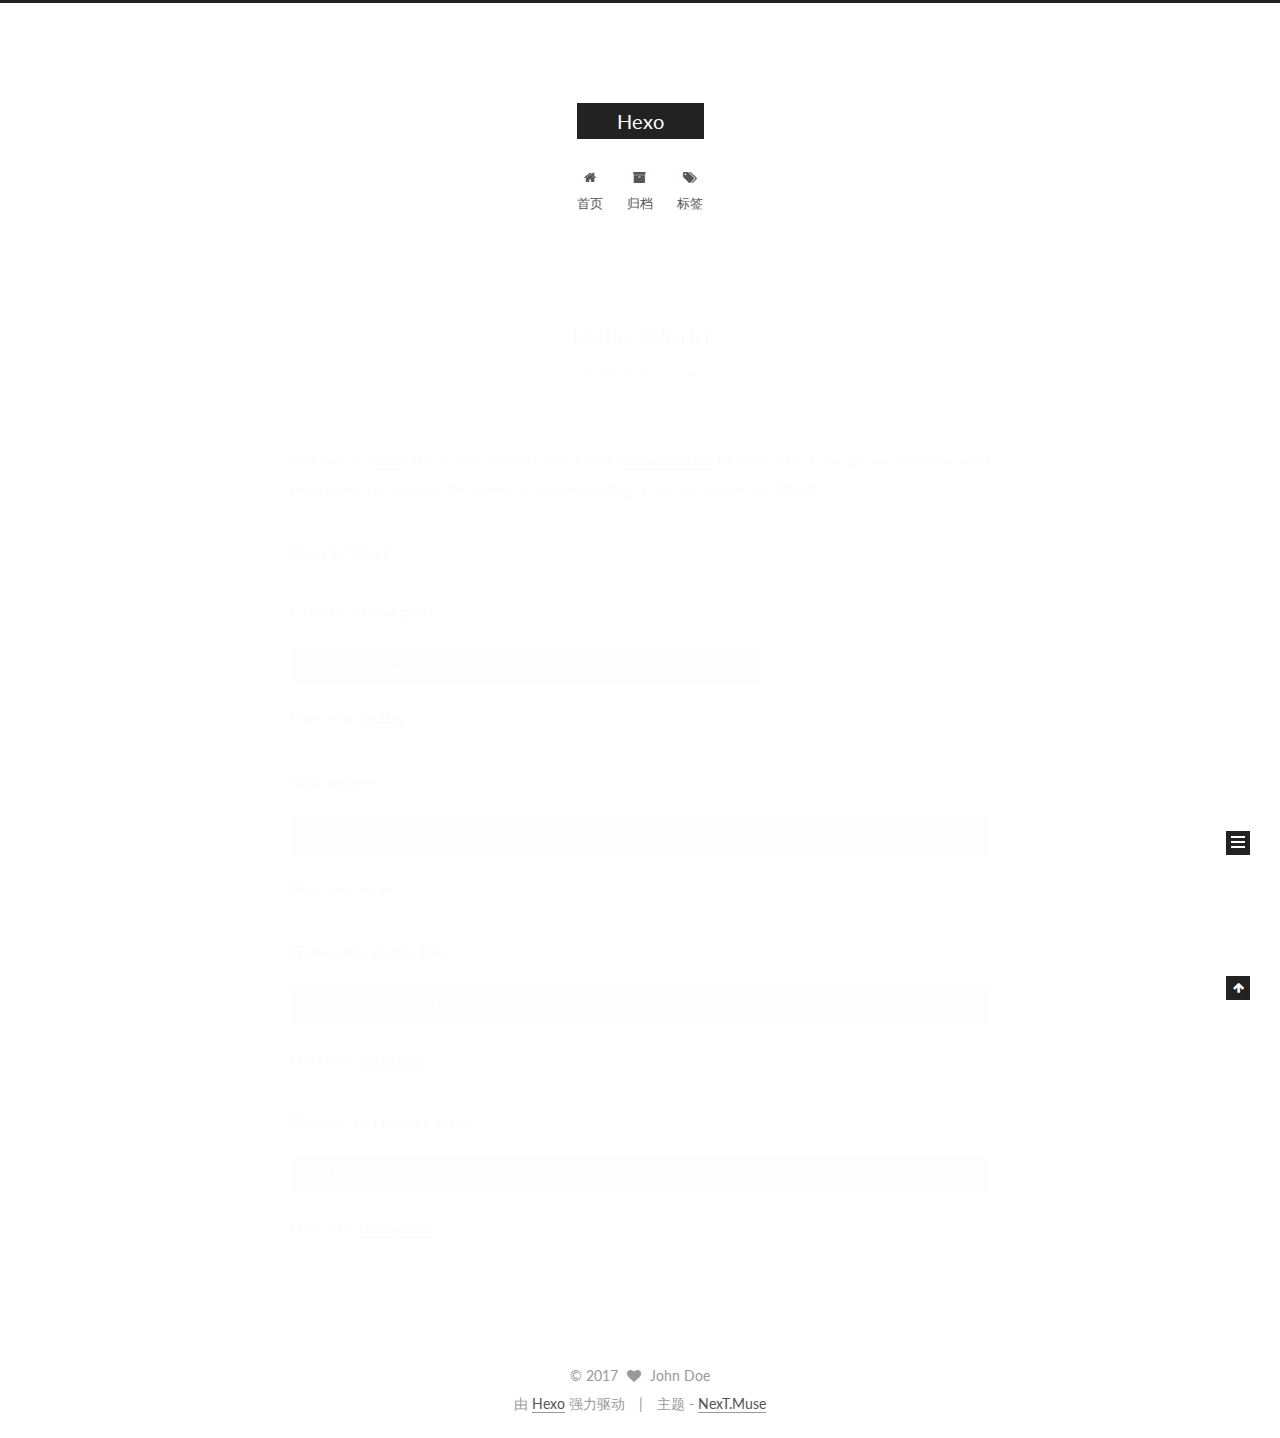
==== commit f648a7ad: "Site updated: 2017-05-29 09:57:09" ====
--- a/index.html
+++ b/index.html
@@ -5,7 +5,7 @@
   
 
 
-<html class="theme-next muse use-motion" lang="">
+<html class="theme-next muse use-motion" lang="zh-Hans">
 <head>
   <meta charset="UTF-8"/>
 <meta http-equiv="X-UA-Compatible" content="IE=edge" />
@@ -109,7 +109,7 @@
     motion: true,
     duoshuo: {
       userId: '0',
-      author: 'Author'
+      author: '博主'
     },
     algolia: {
       applicationID: '',
@@ -132,7 +132,7 @@
   <title>Hexo</title>
 </head>
 
-<body itemscope itemtype="http://schema.org/WebPage" lang="">
+<body itemscope itemtype="http://schema.org/WebPage" lang="zh-Hans">
 
   
 
@@ -198,7 +198,7 @@
             
               <i class="menu-item-icon fa fa-fw fa-home"></i> <br />
             
-            Home
+            首页
           </a>
         </li>
       
@@ -208,7 +208,7 @@
             
               <i class="menu-item-icon fa fa-fw fa-archive"></i> <br />
             
-            Archives
+            归档
           </a>
         </li>
       
@@ -218,7 +218,7 @@
             
               <i class="menu-item-icon fa fa-fw fa-tags"></i> <br />
             
-            Tags
+            标签
           </a>
         </li>
       
@@ -280,9 +280,9 @@
                 <i class="fa fa-calendar-o"></i>
               </span>
               
-                <span class="post-meta-item-text">Posted on</span>
+                <span class="post-meta-item-text">发表于</span>
               
-              <time title="Post created" itemprop="dateCreated datePublished" datetime="2017-05-28T00:01:29+08:00">
+              <time title="创建于" itemprop="dateCreated datePublished" datetime="2017-05-28T00:01:29+08:00">
                 2017-05-28
               </time>
             
@@ -408,7 +408,7 @@
             <div class="site-state-item site-state-posts">
               <a href="/archives">
                 <span class="site-state-item-count">1</span>
-                <span class="site-state-item-name">posts</span>
+                <span class="site-state-item-name">日志</span>
               </a>
             </div>
           
@@ -462,11 +462,11 @@
 
 
 <div class="powered-by">
-  Powered by <a class="theme-link" href="https://hexo.io">Hexo</a>
+  由 <a class="theme-link" href="https://hexo.io">Hexo</a> 强力驱动
 </div>
 
 <div class="theme-info">
-  Theme -
+  主题 -
   <a class="theme-link" href="https://github.com/iissnan/hexo-theme-next">
     NexT.Muse
   </a>
--- a/css/main.css
+++ b/css/main.css
@@ -1695,7 +1695,7 @@
   width: 4px;
   height: 4px;
   border-radius: 50%;
-  background: #ff50f7;
+  background: #bf14e8;
 }
 .links-of-blogroll {
   font-size: 13px;
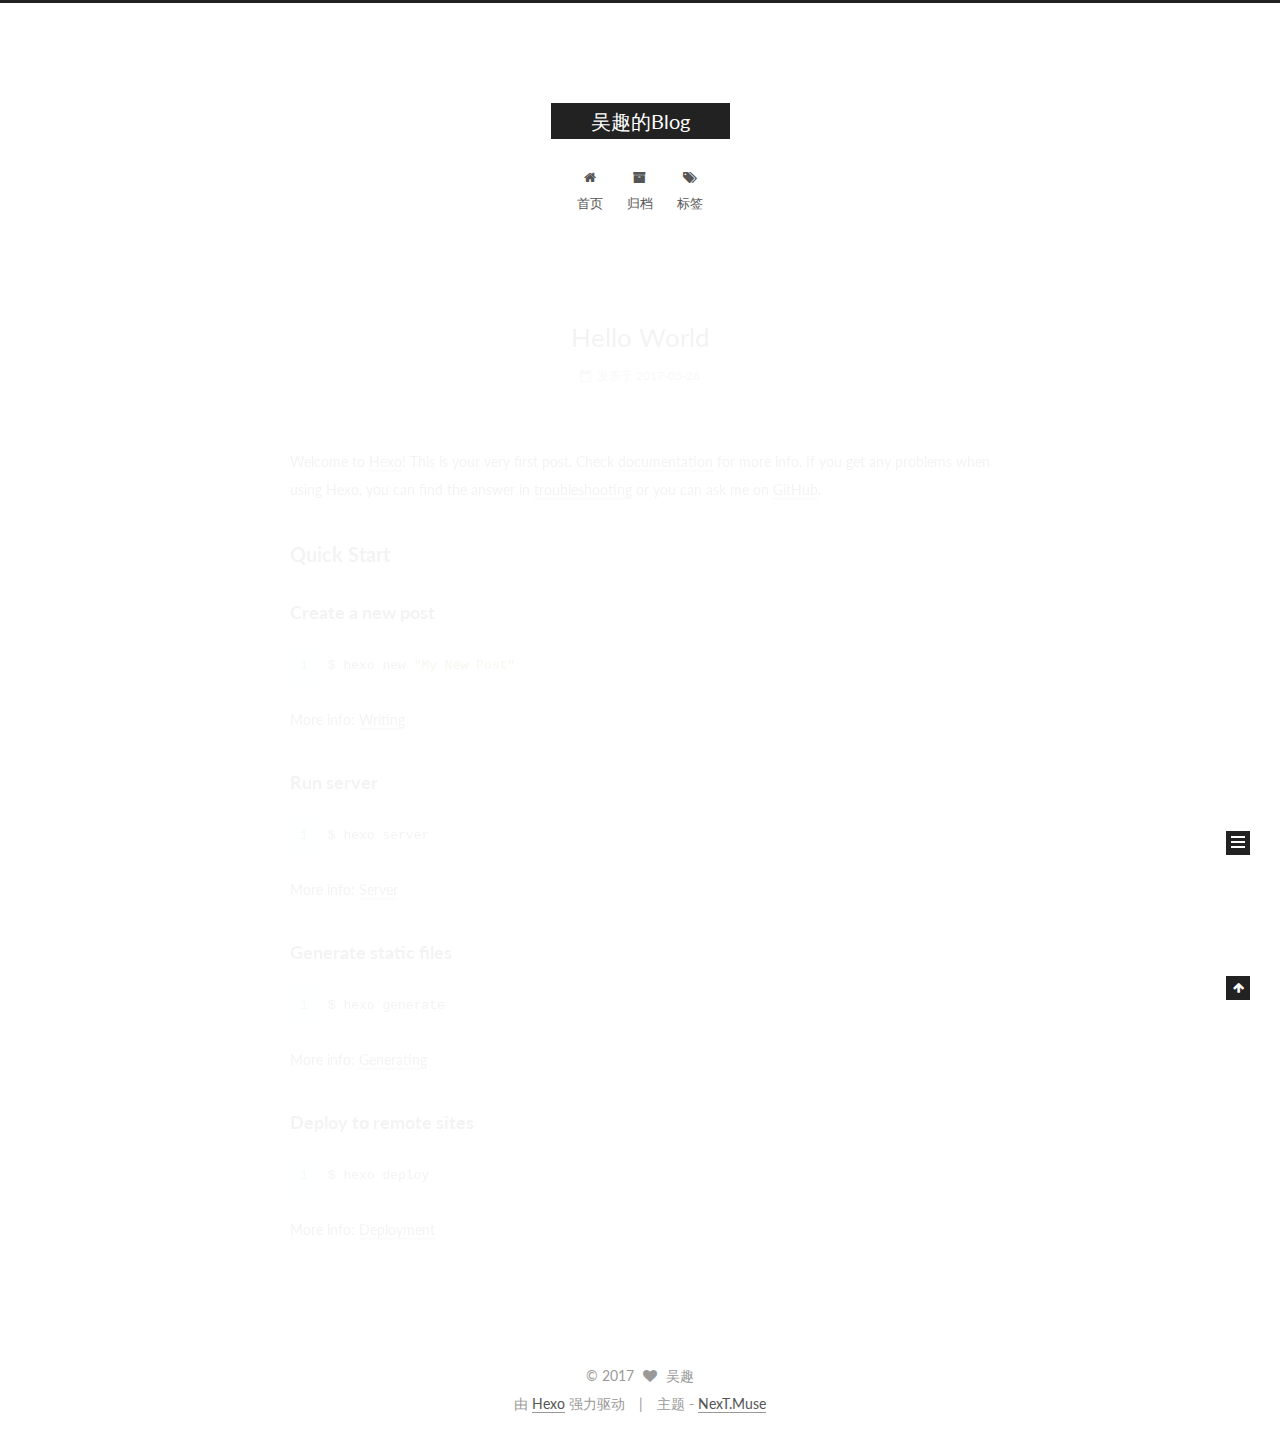
==== commit 4e9e8390: "Site updated: 2017-05-29 22:54:28" ====
--- a/index.html
+++ b/index.html
@@ -91,11 +91,11 @@
 
 
 <meta property="og:type" content="website">
-<meta property="og:title" content="Hexo">
+<meta property="og:title" content="吴趣的Blog">
 <meta property="og:url" content="http://yoursite.com/index.html">
-<meta property="og:site_name" content="Hexo">
+<meta property="og:site_name" content="吴趣的Blog">
 <meta name="twitter:card" content="summary">
-<meta name="twitter:title" content="Hexo">
+<meta name="twitter:title" content="吴趣的Blog">
 
 
 
@@ -129,7 +129,7 @@
 
 
 
-  <title>Hexo</title>
+  <title>吴趣的Blog</title>
 </head>
 
 <body itemscope itemtype="http://schema.org/WebPage" lang="zh-Hans">
@@ -168,7 +168,7 @@
     <div class="custom-logo-site-title">
       <a href="/"  class="brand" rel="start">
         <span class="logo-line-before"><i></i></span>
-        <span class="site-title">Hexo</span>
+        <span class="site-title">吴趣的Blog</span>
         <span class="logo-line-after"><i></i></span>
       </a>
     </div>
@@ -254,13 +254,13 @@
     <link itemprop="mainEntityOfPage" href="http://yoursite.com/2017/05/28/hello-world/">
 
     <span hidden itemprop="author" itemscope itemtype="http://schema.org/Person">
-      <meta itemprop="name" content="John Doe">
+      <meta itemprop="name" content="吴趣">
       <meta itemprop="description" content="">
       <meta itemprop="image" content="/images/avatar.gif">
     </span>
 
     <span hidden itemprop="publisher" itemscope itemtype="http://schema.org/Organization">
-      <meta itemprop="name" content="Hexo">
+      <meta itemprop="name" content="吴趣的Blog">
     </span>
 
     
@@ -396,8 +396,8 @@
         <div class="site-author motion-element" itemprop="author" itemscope itemtype="http://schema.org/Person">
           <img class="site-author-image" itemprop="image"
                src="/images/avatar.gif"
-               alt="John Doe" />
-          <p class="site-author-name" itemprop="name">John Doe</p>
+               alt="吴趣" />
+          <p class="site-author-name" itemprop="name">吴趣</p>
            
               <p class="site-description motion-element" itemprop="description"></p>
           
@@ -457,7 +457,7 @@
   <span class="with-love">
     <i class="fa fa-heart"></i>
   </span>
-  <span class="author" itemprop="copyrightHolder">John Doe</span>
+  <span class="author" itemprop="copyrightHolder">吴趣</span>
 </div>
 
 
--- a/css/main.css
+++ b/css/main.css
@@ -1695,7 +1695,7 @@
   width: 4px;
   height: 4px;
   border-radius: 50%;
-  background: #bf14e8;
+  background: #41d696;
 }
 .links-of-blogroll {
   font-size: 13px;
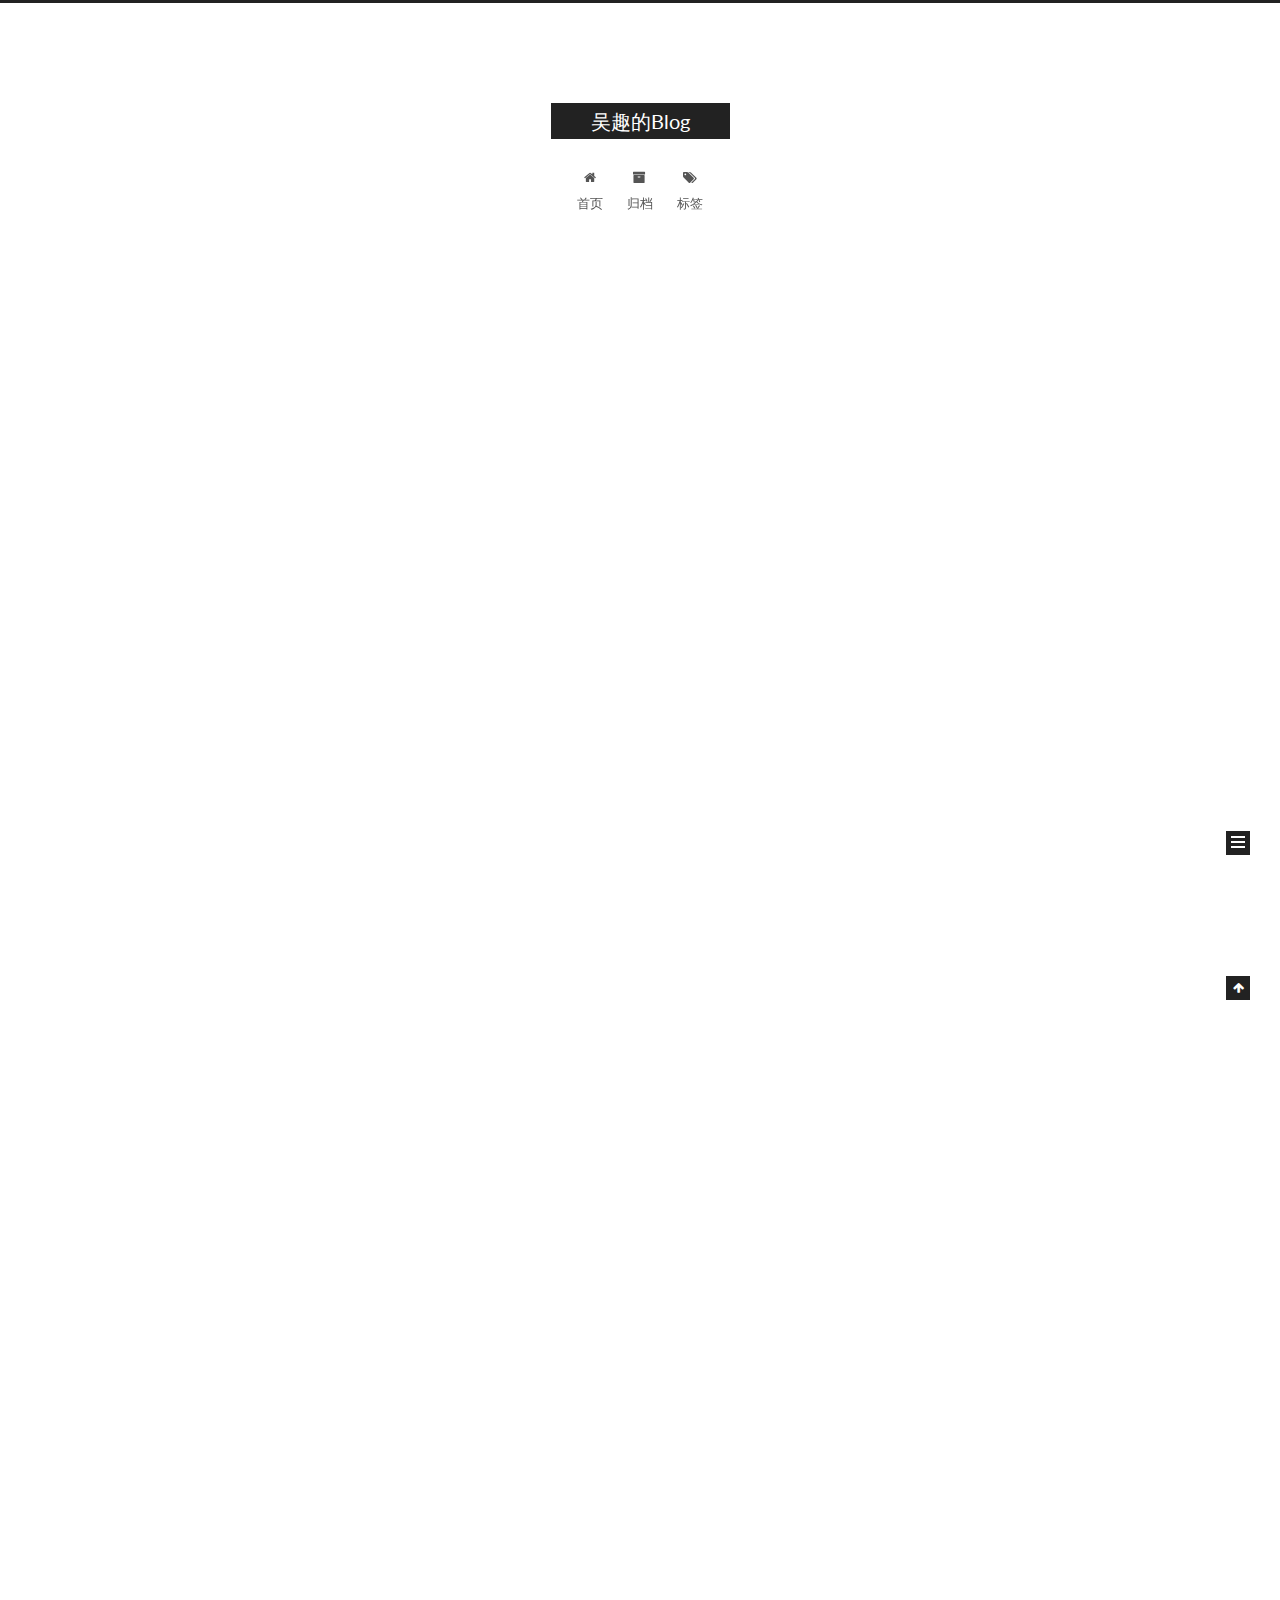
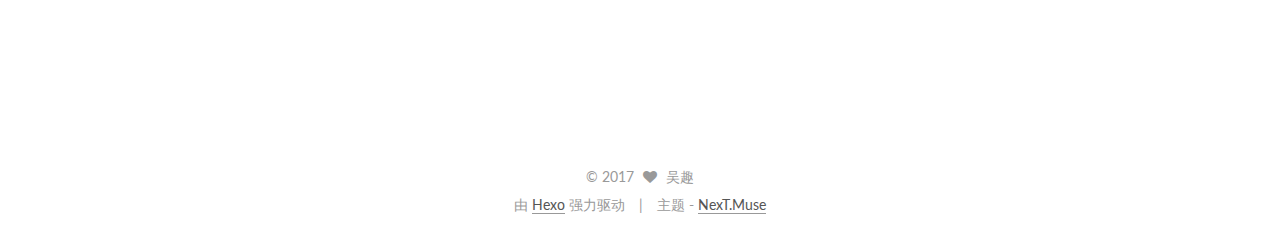
==== commit 2fbe082d: "Site updated: 2017-05-29 22:59:01" ====
--- a/index.html
+++ b/index.html
@@ -251,6 +251,120 @@
   
 
   <article class="post post-type-normal " itemscope itemtype="http://schema.org/Article">
+    <link itemprop="mainEntityOfPage" href="http://yoursite.com/2017/05/29/test/">
+
+    <span hidden itemprop="author" itemscope itemtype="http://schema.org/Person">
+      <meta itemprop="name" content="吴趣">
+      <meta itemprop="description" content="">
+      <meta itemprop="image" content="/images/avatar.gif">
+    </span>
+
+    <span hidden itemprop="publisher" itemscope itemtype="http://schema.org/Organization">
+      <meta itemprop="name" content="吴趣的Blog">
+    </span>
+
+    
+      <header class="post-header">
+
+        
+        
+          <h1 class="post-title" itemprop="name headline">
+                
+                <a class="post-title-link" href="/2017/05/29/test/" itemprop="url">未命名</a></h1>
+        
+
+        <div class="post-meta">
+          <span class="post-time">
+            
+              <span class="post-meta-item-icon">
+                <i class="fa fa-calendar-o"></i>
+              </span>
+              
+                <span class="post-meta-item-text">发表于</span>
+              
+              <time title="创建于" itemprop="dateCreated datePublished" datetime="2017-05-29T22:58:13+08:00">
+                2017-05-29
+              </time>
+            
+
+            
+
+            
+          </span>
+
+          
+
+          
+            
+          
+
+          
+          
+
+          
+
+          
+
+          
+
+        </div>
+      </header>
+    
+
+    <div class="post-body" itemprop="articleBody">
+
+      
+      
+
+      
+        
+          
+            <p>#这是一个测试的blog</p>
+<p>##还是测试</p>
+<p>###MarkDown还不错哦</p>
+
+          
+        
+      
+    </div>
+
+    <div>
+      
+    </div>
+
+    <div>
+      
+    </div>
+
+    <div>
+      
+    </div>
+
+    <footer class="post-footer">
+      
+
+      
+
+      
+
+      
+      
+        <div class="post-eof"></div>
+      
+    </footer>
+  </article>
+
+
+    
+      
+
+  
+
+  
+  
+  
+
+  <article class="post post-type-normal " itemscope itemtype="http://schema.org/Article">
     <link itemprop="mainEntityOfPage" href="http://yoursite.com/2017/05/28/hello-world/">
 
     <span hidden itemprop="author" itemscope itemtype="http://schema.org/Person">
@@ -407,7 +521,7 @@
           
             <div class="site-state-item site-state-posts">
               <a href="/archives">
-                <span class="site-state-item-count">1</span>
+                <span class="site-state-item-count">2</span>
                 <span class="site-state-item-name">日志</span>
               </a>
             </div>
--- a/css/main.css
+++ b/css/main.css
@@ -1695,7 +1695,7 @@
   width: 4px;
   height: 4px;
   border-radius: 50%;
-  background: #41d696;
+  background: #ffd037;
 }
 .links-of-blogroll {
   font-size: 13px;
